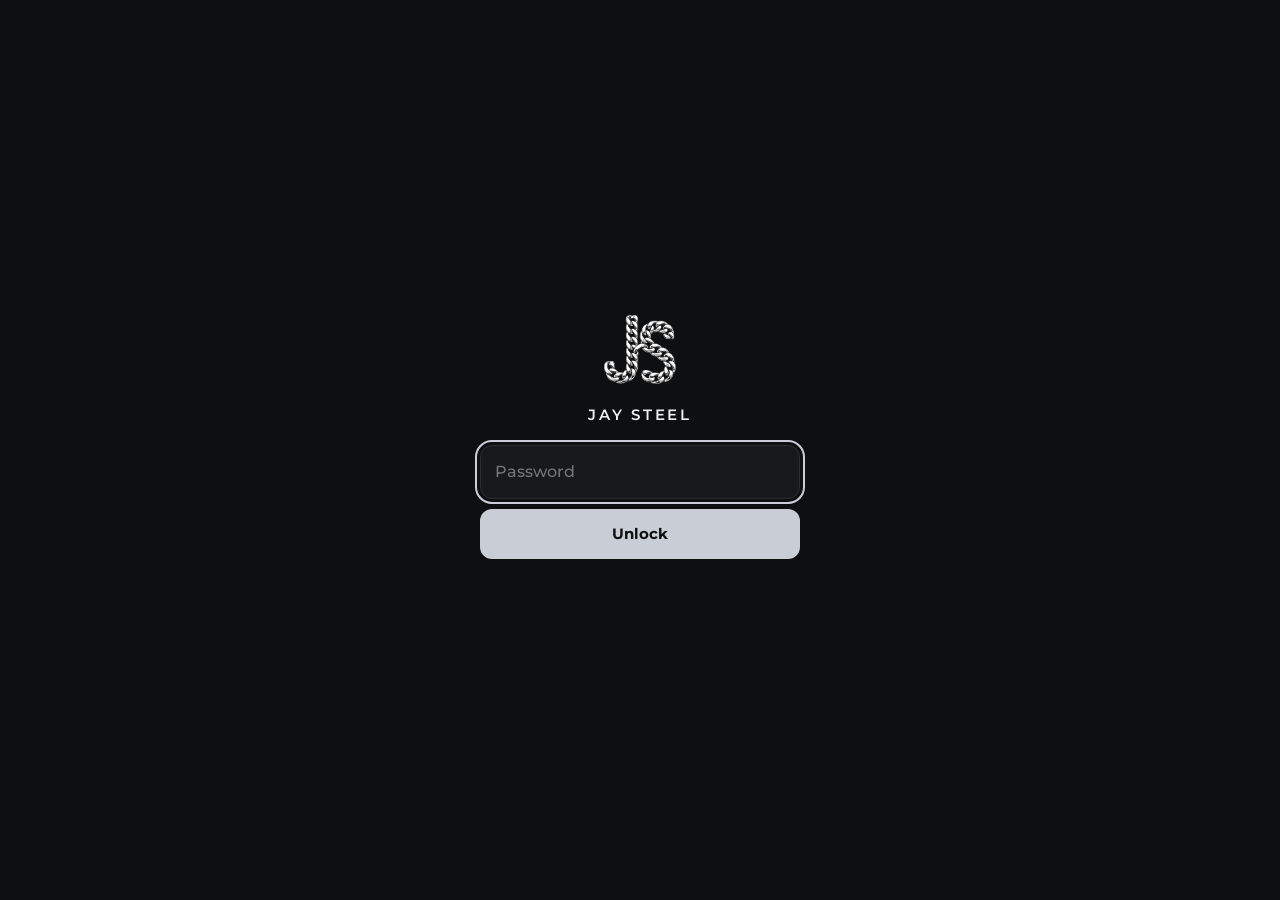
==== index.html @ 3b8678b7 "Products tab: supplier importer (Luis Nov 7: "build me an app or tab that is or does this" — Product" ====
<!doctype html>
<html lang="en" data-theme="dark">
<head>
<meta charset="utf-8">
<meta name="viewport" content="width=device-width, initial-scale=1, viewport-fit=cover">
<title>JAY STEEL · Markets &amp; HQ</title>
<meta name="description" content="JAY STEEL JEWELRY markets and HQ: next market, map, calendar, fees and sales.">
<meta name="color-scheme" content="dark light">
<meta name="theme-color" content="#0E0F11" id="theme-color">
<meta name="robots" content="noindex">
<link rel="icon" type="image/png" href="assets/favicon-32.png">
<link rel="apple-touch-icon" href="assets/apple-touch-icon.png">
<link rel="manifest" href="manifest.json">
<meta name="apple-mobile-web-app-capable" content="yes">
<meta name="mobile-web-app-capable" content="yes">
<meta name="apple-mobile-web-app-status-bar-style" content="black-translucent">
<meta name="apple-mobile-web-app-title" content="JS Logistics">
<script>
window.JSL = {"root": "", "sw": true};
/* theme before first paint (Settings › Appearance) */
(function(){try{var s=JSON.parse(localStorage.getItem("jsl-settings")||"{}"),d=document.documentElement,l=s.theme==="light"||(s.theme==="system"&&matchMedia("(prefers-color-scheme: light)").matches);d.setAttribute("data-theme",l?"light":"dark");if(s.text==="large")d.classList.add("text-lg");}catch(e){}})();
</script>
<link rel="preload" href="assets/fonts/montserrat.woff2" as="font" type="font/woff2" crossorigin>
<style>@font-face{font-family:"Montserrat";src:url("assets/fonts/montserrat.woff2") format("woff2");font-weight:100 900;font-display:swap}@font-face{font-family:"Cormorant Garamond";src:url("assets/fonts/cormorant.woff2") format("woff2");font-weight:300 700;font-display:swap}</style>
<link rel="stylesheet" href="styles.css?v=23">
</head>
<body>
<a class="skip" href="#app">Skip to content</a>
<header class="top">
  <a class="brand" href="#/" aria-label="JAY STEEL, dashboard">
    <picture><source srcset="assets/js-icon.webp" type="image/webp"><img src="assets/js-icon.png" alt="" width="256" height="244"></picture>
    <span class="brand__text"><span class="brand__word">JAY STEEL</span><span class="brand__sub" id="page-name">Dashboard</span></span>
  </a>
  <div class="top__btns">
    <button class="iconbtn" id="menu-btn" type="button" aria-label="Open menu" aria-expanded="false" aria-controls="menu">
      <svg aria-hidden="true" focusable="false" viewBox="0 0 24 24"><path d="M4 7h16M4 12h16M4 17h16"/></svg>
    </button>
  </div>
</header>

<div class="menu-scrim" id="menu-scrim" hidden></div>
<nav class="menu" id="menu" aria-label="Menu" aria-hidden="true">
  <div class="menu__head"><span class="brand__word">MENU</span>
    <button class="iconbtn" id="menu-close" type="button" aria-label="Close menu"><svg aria-hidden="true" viewBox="0 0 24 24"><path d="M6 6l12 12M18 6 6 18"/></svg></button></div>
  <a href="#/" data-tab="today"><svg viewBox="0 0 24 24" aria-hidden="true"><rect x="3.5" y="3.5" width="7" height="7" rx="1.5"/><rect x="13.5" y="3.5" width="7" height="7" rx="1.5"/><rect x="3.5" y="13.5" width="7" height="7" rx="1.5"/><rect x="13.5" y="13.5" width="7" height="7" rx="1.5"/></svg><span>Dashboard</span></a>
  <a href="#/markets" data-tab="list"><svg viewBox="0 0 24 24" aria-hidden="true"><path d="M4 6h16M4 12h16M4 18h10"/></svg><span>Markets</span></a>
  <a href="#/opportunities" data-tab="opp"><svg viewBox="0 0 24 24" aria-hidden="true"><circle cx="11" cy="11" r="6.5"/><path d="M20 20l-4.2-4.2"/></svg><span>Find markets</span></a>
  <a href="#/map" data-tab="map"><svg viewBox="0 0 24 24" aria-hidden="true"><path d="M9 4 3.5 6v14L9 18l6 2 5.5-2V4L15 6z"/><path d="M9 4v14M15 6v14"/></svg><span>Map</span></a>
  <a href="#/calendar" data-tab="cal"><svg viewBox="0 0 24 24" aria-hidden="true"><rect x="3.5" y="5" width="17" height="15" rx="2"/><path d="M3.5 10h17M8 3v4M16 3v4"/></svg><span>Calendar</span></a>
  <a href="#/money" data-tab="money"><svg viewBox="0 0 24 24" aria-hidden="true"><path d="M12 3v18M16.5 7.5c0-1.7-2-3-4.5-3s-4.5 1.3-4.5 3 2 2.6 4.5 3 4.5 1.3 4.5 3-2 3-4.5 3-4.5-1.3-4.5-3"/></svg><span>Payments</span></a>
  <a href="#/products" data-tab="products"><svg viewBox="0 0 24 24" aria-hidden="true"><path d="M3.5 12.2V5a1.5 1.5 0 0 1 1.5-1.5h7.2l8.3 8.3a1.5 1.5 0 0 1 0 2.1l-7.1 7.1a1.5 1.5 0 0 1-2.1 0z"/><circle cx="8.2" cy="8.2" r="1.5"/></svg><span>Products</span></a>
  <a href="#/links" data-tab="links"><svg viewBox="0 0 24 24" aria-hidden="true"><path d="M5 8h14l-1.2 11.2a2 2 0 0 1-2 1.8H8.2a2 2 0 0 1-2-1.8z"/><path d="M9 8V6a3 3 0 0 1 6 0v2"/></svg><span>Shop &amp; Links</span></a>
  <a href="#/settings" data-tab="settings"><svg viewBox="0 0 24 24" aria-hidden="true"><circle cx="12" cy="12" r="3"/><path d="M19.4 15a1.7 1.7 0 0 0 .3 1.8l.1.1a2 2 0 1 1-2.8 2.8l-.1-.1a1.7 1.7 0 0 0-1.8-.3 1.7 1.7 0 0 0-1 1.5V21a2 2 0 1 1-4 0v-.1a1.7 1.7 0 0 0-1.1-1.5 1.7 1.7 0 0 0-1.8.3l-.1.1a2 2 0 1 1-2.8-2.8l.1-.1a1.7 1.7 0 0 0 .3-1.8 1.7 1.7 0 0 0-1.5-1H3a2 2 0 1 1 0-4h.1a1.7 1.7 0 0 0 1.5-1.1 1.7 1.7 0 0 0-.3-1.8l-.1-.1a2 2 0 1 1 2.8-2.8l.1.1a1.7 1.7 0 0 0 1.8.3H9a1.7 1.7 0 0 0 1-1.5V3a2 2 0 1 1 4 0v.1a1.7 1.7 0 0 0 1 1.5 1.7 1.7 0 0 0 1.8-.3l.1-.1a2 2 0 1 1 2.8 2.8l-.1.1a1.7 1.7 0 0 0-.3 1.8V9a1.7 1.7 0 0 0 1.5 1H21a2 2 0 1 1 0 4h-.1a1.7 1.7 0 0 0-1.5 1z"/></svg><span>Settings</span></a>
  <button type="button" class="menu__out" id="logout"><svg viewBox="0 0 24 24" aria-hidden="true"><path d="M14 4h4a2 2 0 0 1 2 2v12a2 2 0 0 1-2 2h-4M10 16l-4-4 4-4M6 12h10"/></svg><span>Log Out</span></button>
</nav>

<main id="app" class="wrap" tabindex="-1">
  <div class="skel" aria-label="Loading markets"><i></i><i></i><i></i></div>
</main>

<noscript><p class="wrap">This app needs JavaScript turned on.</p></noscript>
<style>html.locked body>*:not(#gate){display:none!important}#gate{position:fixed;inset:0;display:flex;align-items:center;justify-content:center;background:#0E0F11;z-index:9999;font-family:Montserrat,system-ui,sans-serif}#gate form{width:min(320px,86vw);text-align:center;color:#ECEEF1}#gate img{width:72px;margin-bottom:14px;filter:grayscale(1) brightness(1.18)}#gate h1{font-size:15px;letter-spacing:.18em;margin:0 0 18px;font-weight:600}#gate input{width:100%;box-sizing:border-box;padding:14px;border-radius:12px;border:1px solid #2A2E33;background:#17191C;color:#ECEEF1;font-size:16px}#gate button{width:100%;margin-top:10px;padding:14px;border:0;border-radius:12px;background:#C9CED6;color:#0E0F11;font-weight:700;font-size:15px}#gate p{color:#E5675A;font-size:13px;min-height:18px;margin:8px 0 0}</style>
<script>
(function(){var H="162c8e48e83400fb9cac9947ab71ea63e5e27490040529ddae7283fda6991d64",K="jsl-auth",d=document.documentElement;
function load(){d.classList.remove("locked");var g=document.getElementById("gate");if(g)g.remove();var s=document.createElement("script");s.src="app.js?v=26";document.body.appendChild(s);if("serviceWorker"in navigator)navigator.serviceWorker.register("sw.js").catch(function(){});}
async function h(t){var b=await crypto.subtle.digest("SHA-256",new TextEncoder().encode(t));return Array.from(new Uint8Array(b)).map(function(x){return x.toString(16).padStart(2,"0")}).join("");}
function hqKey(pw){try{var u=((window.JSL&&window.JSL.hqDir)||"../jaysteel-hq/preview/data/")+"needs_you.json";fetch(u+"?t="+Date.now(),{cache:"no-store"}).then(function(r){return r.json()}).then(async function(b){var s=Uint8Array.from(atob(b.salt),function(c){return c.charCodeAt(0)});var k=await crypto.subtle.importKey("raw",new TextEncoder().encode(pw),"PBKDF2",false,["deriveBits"]);var raw=new Uint8Array(await crypto.subtle.deriveBits({name:"PBKDF2",salt:s,iterations:b.iter,hash:"SHA-256"},k,256));var t="";for(var i=0;i<raw.length;i++)t+=String.fromCharCode(raw[i]);localStorage.setItem("jshq_key_v1",JSON.stringify({salt:b.salt,key:btoa(t)}));window.dispatchEvent(new Event("jshq-key"));}).catch(function(){});}catch(e){}}
var ok=false;try{ok=localStorage.getItem(K)===H}catch(e){}
if(ok){document.addEventListener("DOMContentLoaded",load);return;}
d.classList.add("locked");
document.addEventListener("DOMContentLoaded",function(){var g=document.createElement("div");g.id="gate";g.innerHTML='<form autocomplete="on"><img src="assets/js-icon.png" alt=""><h1>JAY STEEL</h1><input type="text" name="username" value="jaysteel-logistics" autocomplete="username" style="display:none"><input id="gpw" type="password" name="password" autocomplete="current-password" placeholder="Password" required><button type="submit">Unlock</button><p id="gerr"></p></form>';document.body.appendChild(g);
g.querySelector("form").addEventListener("submit",async function(e){e.preventDefault();var v=document.getElementById("gpw").value.trim();if(await h(v)===H){try{localStorage.setItem(K,H)}catch(e){}hqKey(v);load();}else{document.getElementById("gerr").textContent="Wrong password";}});
setTimeout(function(){var i=document.getElementById("gpw");if(i)i.focus()},50);});
})();
</script>
</body>
</html>
---- styles.css ----
/* JAY STEEL · Market Logistics + HQ — "Steel" design system (Nov 6 2026).
   Every color lives in this one :root block; swap tokens to re-theme. Components below use tokens only. */
:root{
  color-scheme:dark;
  /* surfaces */
  --bg:#0E0F11;--bg-rgb:14 15 17;--bg-2:#121316;--card:#17191C;--card-2:#17191C;--raised:#1F2226;
  --line:#2A2E33;--line-2:#2A2E33;--glass:rgb(14 15 17 / .86);
  /* text */
  --text:#ECEEF1;--muted:#9AA1AB;--faint:#8A919B;
  /* accent: steel silver (buttons = silver with near-black text) */
  --accent:#C9CED6;--accent-hi:#E3E6EA;--accent-rgb:201 206 214;--accent-ink:#DDE1E7;--on-accent:#0E0F11;
  /* functional */
  --ok:#5FBF8F;--ok-rgb:95 191 143;--bad:#E5675A;--bad-rgb:229 103 90;--warn:#E0A84F;--warn-rgb:224 168 79;
  --hi-rgb:255 255 255;--neutral-rgb:154 161 171;--shade-rgb:0 0 0;
  /* market status */
  --st-approved:#5FBF8F;--st-booked:#8ED1B0;--st-agreement:#C9CED6;--st-pending:#E0A84F;--st-tentative:#D98E5A;--st-conditional:#D98E5A;--st-declined:#E5675A;--st-nodate:#9AA1AB;
  /* type, shape, depth */
  --sans:"Montserrat",system-ui,-apple-system,"Segoe UI",Roboto,sans-serif;--serif:var(--sans);
  --r:16px;--r-sm:12px;--dockh:64px;--shadow:0 12px 32px -18px rgb(0 0 0 / .7);
  --sa-b:env(safe-area-inset-bottom,0px);--sa-t:env(safe-area-inset-top,0px);
}
*{box-sizing:border-box}
html{-webkit-text-size-adjust:100%;scroll-padding-top:80px}
body{margin:0;background:var(--bg);color:var(--text);font:500 15px/1.5 var(--sans);-webkit-font-smoothing:antialiased;min-height:100vh;
  padding-bottom:calc(var(--dockh) + var(--sa-b) + 18px)}
a{color:var(--accent-ink)}
svg{width:22px;height:22px;fill:none;stroke:currentColor;stroke-width:1.7;stroke-linecap:round;stroke-linejoin:round;flex:none}
button,input,select{font:inherit;color:inherit}
:focus-visible{outline:2px solid var(--accent);outline-offset:3px;border-radius:10px}
.skip{position:absolute;left:-999px;top:8px;background:var(--accent);color:var(--on-accent);padding:8px 12px;border-radius:10px;z-index:99}.skip:focus{left:8px}
.visually-hidden{position:absolute!important;width:1px;height:1px;overflow:hidden;clip:rect(0 0 0 0);white-space:nowrap}

/* ---------- top bar ---------- */
.top{position:sticky;top:0;z-index:20;display:flex;align-items:center;justify-content:space-between;gap:10px;
  padding:calc(var(--sa-t) + 10px) 16px 10px;background:var(--glass);backdrop-filter:saturate(1.4) blur(18px);-webkit-backdrop-filter:saturate(1.4) blur(18px);border-bottom:1px solid var(--line-2)}
.brand{display:flex;align-items:center;gap:10px;text-decoration:none;color:var(--text);min-width:0}
.brand img{width:34px;height:auto;display:block;filter:drop-shadow(0 2px 6px rgb(var(--accent-rgb) / .25))}
.brand__text{display:flex;flex-direction:column;line-height:1.1;min-width:0}
.brand__word{font-weight:600;font-size:11.5px;letter-spacing:.24em;white-space:nowrap}
.brand__sub{font-family:var(--serif);font-style:italic;font-weight:600;font-size:17px;color:var(--accent-ink);letter-spacing:.02em}
.top__btns{display:flex;gap:6px}
.iconbtn{width:44px;height:44px;border-radius:14px;border:1px solid var(--line-2);background:var(--card);display:grid;place-items:center;cursor:pointer;color:var(--text);font-size:22px;line-height:1}
.iconbtn:active{transform:scale(.96)}
#refresh-btn.spin svg{animation:spin .9s linear infinite}@keyframes spin{to{transform:rotate(360deg)}}

/* ---------- bottom dock (thumb zone) ---------- */
.dock{position:fixed;left:10px;right:10px;bottom:calc(var(--sa-b) + 10px);z-index:30;height:var(--dockh);display:grid;grid-template-columns:repeat(5,1fr);
  background:var(--glass);backdrop-filter:saturate(1.5) blur(20px);-webkit-backdrop-filter:saturate(1.5) blur(20px);border:1px solid var(--line);border-radius:24px;box-shadow:var(--shadow);padding:6px}
.dock a{display:flex;flex-direction:column;align-items:center;justify-content:center;gap:3px;text-decoration:none;color:var(--muted);font-size:10.5px;font-weight:600;letter-spacing:.06em;text-transform:uppercase;border-radius:18px}
.dock a[aria-current]{color:var(--on-accent);background:var(--accent)}
body.booth .dock{display:none}
body.booth{padding-bottom:24px}

/* ---------- layout ---------- */
.wrap{max-width:720px;margin:0 auto;padding:16px 16px 8px}
.view{animation:rise .28s ease both}@keyframes rise{from{opacity:0;transform:translateY(6px)}to{opacity:1;transform:none}}
@media (prefers-reduced-motion:reduce){.view{animation:none}*,*::before,*::after{scroll-behavior:auto!important;animation-duration:.01ms!important;animation-iteration-count:1!important;transition-duration:.01ms!important}}
.pagehead{display:flex;align-items:center;justify-content:space-between;gap:12px;margin:6px 0 14px}
.pagehead h1{font-family:var(--serif);font-weight:600;font-size:36px;line-height:1;margin:0;letter-spacing:.01em}
.sec{display:flex;align-items:baseline;justify-content:space-between;margin:26px 2px 10px;gap:12px}
.sec h2{margin:0;font-size:11px;letter-spacing:.24em;text-transform:uppercase;color:var(--accent-ink);font-weight:600;display:flex;align-items:center;gap:10px}
.sec h2::after{content:"";width:28px;height:1px;background:linear-gradient(90deg,var(--accent),transparent)}
.more-link{font-size:12.5px;font-weight:600;text-decoration:none;color:var(--muted);display:inline-block;padding:12px 6px;margin:-12px -6px}
.card{background:var(--card);border:1px solid var(--line-2);border-radius:var(--r);padding:14px 16px;box-shadow:var(--shadow)}
.sub{color:var(--muted);margin:0 0 12px;font-size:14px}
.month{font-size:11px;letter-spacing:.24em;text-transform:uppercase;color:var(--faint);font-weight:600;margin:22px 0 10px}
.empty{color:var(--muted);text-align:center;padding:22px 8px}
.loading{color:var(--muted);padding:30px 0;text-align:center}
.m{color:var(--muted);font-size:13px;margin:2px 0 0}
.warn-text{color:var(--bad)}
.fine{text-align:center;color:var(--faint);font-size:11.5px;letter-spacing:.06em;margin:34px 0 8px;display:flex;flex-direction:column;align-items:center;gap:12px}
.fine__rule{width:64px;height:1px;background:linear-gradient(90deg,transparent,var(--accent),transparent)}
.skel{display:grid;gap:12px}.skel i{display:block;height:92px;border-radius:var(--r);background:linear-gradient(90deg,var(--card),var(--card-2),var(--card));background-size:200% 100%;animation:sh 1.2s infinite}.skel i:first-child{height:300px}
@keyframes sh{to{background-position:-200% 0}}

/* ---------- pills / badges ---------- */
.pill,.badge{display:inline-flex;align-items:center;gap:6px;font-size:11px;font-weight:600;letter-spacing:.04em;padding:4px 10px;border-radius:99px;border:1px solid var(--line-2);color:var(--text);background:rgb(var(--neutral-rgb) / .08);white-space:nowrap;vertical-align:middle}
.pill i{width:7px;height:7px;border-radius:50%;background:var(--faint);flex:none}
.pill.s-approved i,.dot.s-approved,.s-approved .dot{background:var(--accent)}
.pill.s-approved,.badge.s-approved{border-color:rgb(var(--accent-rgb) / .55);color:var(--accent-ink)}
.pill.s-agreement i,.dot.s-agreement,.s-agreement .dot{background:var(--accent-hi)}
.pill.s-booked i,.dot.s-booked,.s-booked .dot{background:var(--st-booked)}
.pill.s-pending i,.dot.s-pending,.s-pending .dot{background:var(--st-pending)}
.pill.s-tentative i,.dot.s-tentative,.s-tentative .dot,.pill.s-conditional i,.dot.s-conditional,.s-conditional .dot{background:var(--st-tentative)}
.pill.s-declined i,.dot.s-declined,.s-declined .dot{background:var(--bad)}
.pill.s-declined{color:var(--muted)}
.pill.s-paid i{background:var(--ok)}.pill.s-paid{color:var(--ok)}
.pill.s-due,.badge.s-due{background:rgb(var(--bad-rgb) / .14);border-color:rgb(var(--bad-rgb) / .45);color:var(--bad)}.pill.s-due i{background:var(--bad)}
.badge.s-agreement{border-color:rgb(var(--accent-rgb) / .5);color:var(--accent-ink)}
.fee{font-size:12px;color:var(--muted);margin-left:8px}

/* ---------- buttons ---------- */
.btn{display:inline-flex;align-items:center;justify-content:center;gap:8px;min-height:48px;padding:10px 18px;border-radius:16px;border:1px solid var(--line);background:var(--card-2);color:var(--text);font-weight:600;font-size:14px;text-decoration:none;cursor:pointer}
.btn svg{width:18px;height:18px}
.btn.small{min-height:40px;padding:8px 14px;font-size:13px;border-radius:13px}
.btn.primary,.btn[aria-pressed="true"]{background:var(--accent);color:var(--on-accent);border-color:transparent}
.btn.full{width:100%}
.btn:active,.act:active,.ck:active{transform:scale(.98)}
.actions{display:flex;flex-wrap:wrap;gap:8px;margin-top:12px}
.actions .btn{flex:1 1 auto}

/* ---------- TODAY hero ---------- */
.today{display:grid;gap:14px}
.hero{position:relative;overflow:hidden;border-radius:28px;padding:20px 18px 18px;border:1px solid var(--line);
  background:var(--card);color:var(--text);
  box-shadow:inset 0 1px 0 rgb(var(--accent-rgb) / .16),0 30px 60px -30px rgb(var(--accent-rgb) / .35)}
.hero::after{content:"";position:absolute;right:-60px;top:-40px;width:260px;height:250px;background:url("assets/js-icon.png") center/contain no-repeat;opacity:.05;pointer-events:none;filter:grayscale(1)}

.hero__top{display:flex;justify-content:space-between;align-items:center;gap:10px;position:relative}
.kicker{margin:0;font-size:11px;letter-spacing:.28em;text-transform:uppercase;color:var(--accent);font-weight:600;display:flex;align-items:center;gap:8px}
.livedot{width:8px;height:8px;border-radius:50%;background:var(--ok);box-shadow:0 0 0 0 rgb(var(--ok-rgb) / .6);animation:pulse 1.6s infinite}
@keyframes pulse{70%{box-shadow:0 0 0 10px rgb(var(--ok-rgb) / 0)}100%{box-shadow:0 0 0 0 rgb(var(--ok-rgb) / 0)}}
.hero .pill{color:var(--text);border-color:rgb(var(--hi-rgb) / .14);background:rgb(var(--hi-rgb) / .05)}
.hero .pill.s-approved{color:var(--accent-hi);border-color:rgb(var(--accent-rgb) / .5)}
.hero__name{font-family:var(--serif);font-weight:600;font-size:clamp(24px,6.6vw,34px);font-weight:700;line-height:1.12;margin:12px 0 6px;letter-spacing:-.01em;position:relative}
.hero__name a{color:inherit;text-decoration:none}
.hero__when{margin:0;font-weight:600;font-size:14px;color:var(--text)}
.hero__where{margin:2px 0 0;color:var(--muted);font-size:13.5px}
.clock{display:grid;grid-template-columns:repeat(4,1fr);gap:8px;margin:18px 0 6px;position:relative}
.clock div{border-radius:16px;padding:10px 4px 8px;text-align:center;background:var(--raised);border:1px solid rgb(var(--accent-rgb) / .2)}
.clock b{display:block;font-family:var(--serif);font-weight:600;font-size:40px;line-height:1;font-variant-numeric:tabular-nums;
  background:var(--text);-webkit-background-clip:text;background-clip:text;color:transparent}
.clock span{display:block;font-size:10px;letter-spacing:.24em;text-transform:uppercase;color:var(--muted);margin-top:4px;font-weight:600}
.clock--now{display:flex;align-items:baseline;gap:12px;grid-template-columns:none;padding:12px 16px;border-radius:16px;border:1px solid rgb(var(--accent-rgb) / .3);background:rgb(var(--accent-rgb) / .08)}
.clock--now b{font-size:46px}.clock--now span{letter-spacing:.08em;text-transform:none;font-size:14px;color:var(--muted);margin:0}
.clock-note{font-size:12px;color:var(--muted);margin:4px 0 0}
.hero__acts,.bigacts{display:grid;grid-template-columns:repeat(3,1fr);gap:8px;margin-top:16px;position:relative}
.act{display:flex;flex-direction:column;align-items:center;justify-content:center;gap:6px;min-height:84px;padding:10px 6px;border-radius:18px;text-decoration:none;font-weight:600;font-size:12.5px;text-align:center;line-height:1.2;
  border:1px solid rgb(var(--hi-rgb) / .12);background:rgb(var(--hi-rgb) / .05);color:var(--text);cursor:pointer}
.act svg{width:26px;height:26px}
.act--gold{background:var(--accent);color:var(--on-accent);border-color:transparent;box-shadow:0 10px 24px -12px rgb(var(--accent-rgb) / .8)}
.bigacts{grid-template-columns:repeat(2,1fr)}
.bigacts .act{border-color:var(--line-2);background:var(--card);color:var(--text);min-height:72px;flex-direction:row;gap:10px;font-size:14px}
.bigacts .act--gold{background:var(--accent);color:var(--on-accent)}
.ring{--p:0;width:34px;height:34px;border-radius:50%;display:grid;place-items:center;background:conic-gradient(var(--accent) calc(var(--p)*1%),rgb(var(--accent-rgb) / .18) 0);flex:none}
.ring>span{width:26px;height:26px;border-radius:50%;background:var(--card);display:grid;place-items:center;font-size:11px;font-weight:700;color:var(--accent-hi)}
.stats{display:grid;grid-template-columns:repeat(3,1fr);gap:8px}
.stat{display:flex;flex-direction:column;align-items:flex-start;gap:2px;padding:14px;border-radius:18px;background:var(--card);border:1px solid var(--line-2);text-decoration:none;color:var(--text);min-height:84px}
.stat b{font-family:var(--serif);font-size:34px;line-height:1;font-weight:600;color:var(--accent-ink)}
.stat span{font-size:11px;letter-spacing:.12em;text-transform:uppercase;color:var(--muted);font-weight:600}
.stat.alert{border-color:rgb(var(--bad-rgb) / .5)}.stat.alert b{color:var(--bad)}
.pays{padding:4px 16px}
.payrow{display:flex;justify-content:space-between;align-items:center;gap:12px;padding:12px 0;text-decoration:none;color:var(--text);border-bottom:1px solid var(--line-2)}
.payrow:last-child{border-bottom:0}
.payrow__t{display:flex;flex-direction:column;min-width:0}.payrow__t b{font-weight:600}.payrow__t small{color:var(--muted);font-size:12.5px}
.payrow__d{display:flex;flex-direction:column;align-items:flex-end;font-size:10.5px;letter-spacing:.14em;text-transform:uppercase;color:var(--muted);white-space:nowrap}
.payrow__d b{font-family:var(--serif);font-size:22px;letter-spacing:0;text-transform:none;color:var(--accent-ink);line-height:1.1}
.payrow.late .payrow__d b{color:var(--bad)}
/* hang-tag rail */
.rail{display:flex;gap:10px;overflow-x:auto;scroll-snap-type:x mandatory;padding:4px 16px 10px;margin:0 -16px;scrollbar-width:none}
.rail::-webkit-scrollbar{display:none}
.tag{scroll-snap-align:start;flex:0 0 158px;position:relative;display:flex;flex-direction:column;gap:6px;padding:26px 14px 14px;border-radius:12px 12px 18px 18px;text-decoration:none;color:var(--text);
  background:var(--card);border:1px solid var(--line);clip-path:polygon(22% 0,78% 0,100% 12%,100% 100%,0 100%,0 12%)}
.tag__hole{position:absolute;top:9px;left:50%;width:10px;height:10px;margin-left:-5px;border-radius:50%;background:var(--bg);box-shadow:inset 0 0 0 1.5px var(--accent)}
.tag__in{font-size:10.5px;letter-spacing:.16em;text-transform:uppercase;color:var(--muted);font-weight:600}
.tag__d{font-family:var(--serif);font-size:26px;line-height:1;color:var(--accent-ink);font-weight:600}
.tag__n{font-weight:600;font-size:13.5px;line-height:1.25;display:-webkit-box;-webkit-line-clamp:2;-webkit-box-orient:vertical;overflow:hidden;min-height:34px}
.tag .pill{align-self:flex-start;font-size:10px;padding:3px 8px}
.nodate{display:flex;align-items:center;justify-content:space-between;gap:10px;text-decoration:none;color:var(--text)}
.nodate b{display:block}.nodate small{display:block;color:var(--muted);font-size:12.5px;margin-top:2px}
.quick{display:grid;grid-template-columns:repeat(3,1fr);gap:8px;margin-top:18px}
.qk{display:flex;flex-direction:column;align-items:center;gap:6px;padding:16px 6px;border-radius:18px;background:var(--card);border:1px solid var(--line-2);color:var(--text);text-decoration:none;font-size:12.5px;font-weight:600}
.qk svg{color:var(--accent-ink)}

/* ---------- MARKETS: search, chips, chain timeline ---------- */
.seg{display:inline-flex;padding:4px;border-radius:14px;background:var(--card);border:1px solid var(--line-2);gap:4px}
.seg a,.seg button{min-height:38px;padding:6px 14px;border-radius:10px;border:0;background:none;text-decoration:none;color:var(--muted);font-weight:600;font-size:13px;display:inline-flex;align-items:center;justify-content:center;cursor:pointer}
.seg a[aria-current],.seg button[aria-pressed="true"]{background:var(--accent);color:var(--on-accent)}
.seg.full{display:flex;width:100%}.seg.full button{flex:1}
.searchbox{position:relative;margin-bottom:10px}
.searchbox svg{position:absolute;left:14px;top:50%;transform:translateY(-50%);width:18px;height:18px;color:var(--muted);pointer-events:none}
.search{width:100%;min-height:50px;border-radius:16px;border:1px solid var(--line-2);background:var(--card);padding:12px 14px 12px 42px;font-size:16px;color:var(--text)}
.chips{display:flex;gap:8px;overflow-x:auto;padding:2px 16px 10px;margin:0 -16px;scrollbar-width:none}.chips::-webkit-scrollbar{display:none}
.chip{flex:none;min-height:40px;padding:8px 14px;border-radius:99px;border:1px solid var(--line-2);background:var(--card);font-weight:600;font-size:13px;cursor:pointer;display:inline-flex;align-items:center;gap:8px;white-space:nowrap}
.chip .n{font-size:11px;min-width:20px;padding:1px 6px;border-radius:99px;background:rgb(var(--neutral-rgb) / .16)}
.chip[aria-pressed="true"]{background:var(--text);color:var(--bg);border-color:var(--text)}
.chip[aria-pressed="true"] .n{background:var(--accent);color:var(--on-accent)}
.chain{position:relative;padding-left:30px}
.chain::before{content:"";position:absolute;left:11px;top:6px;bottom:6px;width:2px;background:linear-gradient(180deg,var(--accent),rgb(var(--accent-rgb) / .25) 70%,transparent);border-radius:2px}
.chain .month{margin-left:-30px;padding-left:30px}
.link-item{position:relative;margin-bottom:10px}
.link-item .node{position:absolute;left:-26px;top:22px;width:16px;height:24px;border-radius:50%;border:2.5px solid var(--accent);background:var(--bg);box-shadow:0 0 0 3px var(--bg)}
.link-item:nth-child(even) .node{width:24px;height:14px;left:-30px;top:27px}
.link-item.is-past .node{border-color:var(--faint)}
.row{display:grid;grid-template-columns:56px 1fr 14px;gap:12px;align-items:center;padding:12px 14px;border-radius:var(--r);background:var(--card);border:1px solid var(--line-2);text-decoration:none;color:var(--text);min-height:76px}
.list .row{margin-bottom:8px}
.row.past{opacity:.55}
.row.s-declined .n{text-decoration:line-through;text-decoration-color:var(--faint)}
.date{display:flex;flex-direction:column;align-items:center;justify-content:center;border-radius:14px;padding:6px 0;background:rgb(var(--accent-rgb) / .08);border:1px solid var(--line);line-height:1}
.date small{font-size:10px;letter-spacing:.18em;color:var(--accent-ink);font-weight:700}
.date b{font-family:var(--serif);font-size:28px;font-weight:600;margin:2px 0}
.date i{font-style:normal;font-size:9.5px;letter-spacing:.16em;color:var(--muted);font-weight:600}
.t{min-width:0}
.n{margin:0;font-weight:600;font-size:15px;line-height:1.3}
.row .m{white-space:nowrap;overflow:hidden;text-overflow:ellipsis}
.b{margin:6px 0 0;display:flex;flex-wrap:wrap;align-items:center;gap:4px}
.chev{color:var(--faint);font-size:22px}
.applyrow,.apply-row,.apply-detail{margin:6px 0 4px}
.apply-tab{width:100%;min-height:46px}
.sent-tab{margin:6px 0 0}
.oa{margin-bottom:10px}
.oa__h{display:grid;grid-template-columns:28px 1fr auto;gap:10px;align-items:start}
.oa__ic{font-size:20px}.oa__n{margin:0;font-weight:600}
.oa__next{margin:10px 0 0;font-size:13.5px;color:var(--text)}
.oa__next span{display:block;font-size:10.5px;letter-spacing:.18em;text-transform:uppercase;color:var(--accent-ink);font-weight:600}
.oa .apply-tab,.oa .sent-tab{margin-top:12px}

/* ---------- calendar ---------- */
.calcard{padding:12px}
.cal-head{display:flex;align-items:center;justify-content:space-between;margin-bottom:8px}
.cal-head h2{font-family:var(--serif);font-weight:600;font-size:24px;margin:0}
.grid{display:grid;grid-template-columns:repeat(7,1fr);gap:4px}
.dow{text-align:center;font-size:10.5px;color:var(--faint);font-weight:700;letter-spacing:.1em;padding:4px 0}
.day{aspect-ratio:1/1.05;border-radius:12px;border:1px solid transparent;background:none;display:flex;flex-direction:column;align-items:center;justify-content:center;gap:4px;cursor:pointer;padding:0;min-height:44px}
.day.out{cursor:default}
.day.has{background:rgb(var(--accent-rgb) / .07);border-color:var(--line)}
.day.gone{opacity:.45}
.day.today .num{background:var(--accent);color:var(--on-accent);border-radius:99px;padding:0 7px}
.day.sel{border-color:var(--accent);box-shadow:0 0 0 1px var(--accent) inset}
.num{font-weight:600;font-size:14px}
.dots{display:flex;gap:3px;height:6px}
.dot{width:6px;height:6px;border-radius:50%;display:inline-block;background:var(--faint)}
.legend{display:flex;flex-wrap:wrap;gap:6px 14px;margin:12px 4px 2px;font-size:12px;color:var(--muted)}
.legend span{display:inline-flex;align-items:center;gap:6px}.legend em{font-style:normal}

/* ---------- one market: hang tag ---------- */
.back{display:inline-flex;align-items:center;min-height:44px;font-weight:600;text-decoration:none;color:var(--muted);font-size:14px}
.hangtag{position:relative;margin:4px 0 12px;padding:30px 20px 20px;border-radius:16px 16px 26px 26px;border:1px solid var(--line);
  background:var(--card);box-shadow:var(--shadow);
  clip-path:polygon(16% 0,84% 0,100% 9%,100% 100%,0 100%,0 9%)}
.hangtag__hole{position:absolute;top:12px;left:50%;width:14px;height:14px;margin-left:-7px;border-radius:50%;background:var(--bg);box-shadow:inset 0 0 0 2px var(--accent)}
.hangtag__top{display:flex;justify-content:space-between;align-items:center;gap:8px}
.hangtag__count{font-size:11px;letter-spacing:.2em;text-transform:uppercase;color:var(--accent-ink);font-weight:700}
.hangtag h1{font-family:var(--serif);font-weight:600;font-size:clamp(30px,8vw,40px);line-height:1.05;margin:14px 0 6px}
.when{margin:0;font-weight:600;font-size:14px}
.hangtag__venue{margin:2px 0 0;color:var(--muted);font-size:14px}
.boothcta{display:grid;grid-template-columns:auto 1fr auto;gap:14px;align-items:center;margin:12px 0;padding:16px;border-radius:var(--r);text-decoration:none;color:var(--text);
  border:1px solid rgb(var(--accent-rgb) / .45);background:linear-gradient(160deg,rgb(var(--accent-rgb) / .16),rgb(var(--accent-rgb) / .04))}
.boothcta .ring{width:46px;height:46px}.boothcta .ring>span{width:36px;height:36px;font-size:14px}
.boothcta b{display:block;font-size:16px}.boothcta small{color:var(--muted);font-size:12.5px}
.info{padding:6px 16px}
.kv{display:grid;grid-template-columns:28px 1fr;gap:10px;padding:12px 0;border-bottom:1px solid var(--line-2)}
.kv:last-child{border-bottom:0}
.kv .ic{font-size:17px;line-height:1.4}
.k{margin:0;font-size:10.5px;letter-spacing:.2em;text-transform:uppercase;color:var(--accent-ink);font-weight:700}
.v{margin:2px 0 0;font-size:14.5px;overflow-wrap:anywhere}
.heads{margin:12px 0;border-color:rgb(var(--warn-rgb) / .45);background:rgb(var(--warn-rgb) / .08);padding:4px 16px}

/* ---------- booth mode ---------- */
.booth-h{position:sticky;top:calc(var(--sa-t) + 66px);z-index:5;background:var(--glass);backdrop-filter:blur(16px);-webkit-backdrop-filter:blur(16px);margin:-16px -16px 12px;padding:6px 16px 12px;border-bottom:1px solid var(--line-2)}
.booth-h .back{white-space:nowrap;overflow:hidden;text-overflow:ellipsis;max-width:100%;display:block;line-height:44px}
.booth-sum{display:flex;align-items:center;gap:14px}
.booth-sum .ring{width:62px;height:62px}.booth-sum .ring>span{width:50px;height:50px;font-size:15px}
.booth-sum b{display:block;font-family:var(--serif);font-size:26px;line-height:1.1;font-weight:600}
.booth-sum small{color:var(--muted);font-size:12.5px}
.bigcheck{list-style:none;margin:0;padding:0;display:grid;gap:8px}
.bigcheck li{display:flex;gap:8px}
.ck{flex:1;display:flex;align-items:center;gap:14px;min-height:64px;padding:12px 16px;border-radius:18px;border:1px solid var(--line-2);background:var(--card);text-align:left;cursor:pointer;font-size:16px;font-weight:600;color:var(--text)}
.ck .box{width:32px;height:32px;border-radius:10px;border:2px solid var(--line);display:grid;place-items:center;flex:none;color:transparent}
.ck .box svg{width:20px;height:20px;stroke-width:2.6}
.done .ck{background:rgb(var(--accent-rgb) / .08);border-color:rgb(var(--accent-rgb) / .3)}
.done .ck .box{background:var(--accent);border-color:transparent;color:var(--on-accent)}
.done .tx{color:var(--muted);text-decoration:line-through;text-decoration-color:rgb(var(--accent-rgb) / .6)}
.bigcheck .x{width:56px;flex:none;border-radius:18px;border:1px solid rgb(var(--bad-rgb) / .4);background:rgb(var(--bad-rgb) / .08);color:var(--bad);font-size:24px;cursor:pointer}
.addrow{display:flex;gap:8px;margin:14px 0 10px}
.addrow input{flex:1;min-width:0;min-height:52px;border-radius:16px;border:1px solid var(--line-2);background:var(--card);padding:10px 14px;font-size:16px}
.booth-tools{display:flex;flex-wrap:wrap;gap:8px}
.booth-tools .btn{flex:1 1 40%}

/* ---------- money / tally / forms ---------- */
.form{display:grid;grid-template-columns:1fr 1fr;gap:8px;padding:6px 0}
.form .full{grid-column:1/-1}
.form input,.form select,select{min-height:50px;border-radius:14px;border:1px solid var(--line-2);background:var(--card-2);padding:10px 12px;font-size:16px;width:100%;color:var(--text)}
.tot{display:grid;grid-template-columns:repeat(3,1fr);gap:8px;margin:12px 0}
.tot div{border-radius:16px;background:var(--card-2);border:1px solid var(--line-2);padding:12px;text-align:center}
.tot b{display:block;font-family:var(--serif);font-size:26px;font-weight:600;line-height:1.1}
.tot span{font-size:10.5px;letter-spacing:.16em;text-transform:uppercase;color:var(--muted);font-weight:600}
.pos{color:var(--ok)}.neg{color:var(--bad)}
.ledger{list-style:none;margin:0;padding:0}
.ledger li{display:grid;grid-template-columns:1fr auto auto;gap:10px;align-items:center;padding:10px 0;border-bottom:1px solid var(--line-2)}
.ledger li:last-child{border-bottom:0}
.ledger li.empty{display:block}
.ledger small{display:block;color:var(--muted);font-size:12px}
.ledger a{color:var(--text);text-decoration:none;font-weight:600}
.x{background:none;border:0;color:var(--faint);font-size:20px;cursor:pointer;min-width:36px;min-height:36px}
.linkcard{display:grid;grid-template-columns:48px 1fr auto;gap:14px;align-items:center;padding:14px 16px;margin-bottom:10px;border-radius:var(--r);background:var(--card);border:1px solid var(--line-2);text-decoration:none;color:var(--text);min-height:76px}
.linkcard .i{width:48px;height:48px;border-radius:14px;display:grid;place-items:center;background:rgb(var(--accent-rgb) / .1);border:1px solid var(--line);color:var(--accent-ink)}
.linkcard b{display:block}.linkcard small{color:var(--muted);font-size:12.5px;overflow-wrap:anywhere}
.linkcard .arrow{color:var(--faint);font-size:22px}
.signoff{text-align:center;padding:26px 0 6px}
.signoff img{width:92px;height:auto;filter:drop-shadow(0 6px 18px rgb(var(--accent-rgb) / .35))}
.wordmark{margin:10px 0 0;font-weight:600;letter-spacing:.24em;font-size:13px}

/* ---------- Find (opportunities) ---------- */
.opp{padding:12px;border-radius:var(--r);background:var(--card);border:1px solid var(--line-2);margin-bottom:10px}
.opp .row{background:none;border:0;padding:0;min-height:0;grid-template-columns:56px 1fr 0}
.opp.past{opacity:.6}
.tags{display:flex;flex-wrap:wrap;gap:6px;margin-top:10px}
details.panel{background:var(--card);border:1px solid var(--line-2);border-radius:var(--r);padding:12px 14px}
details.panel summary{cursor:pointer;font-weight:600;min-height:32px}
.more{margin-top:6px}

/* ---------- Apply via Tab sheet + toast ---------- */
.sheet-wrap{position:fixed;inset:0;z-index:60;background:rgb(var(--shade-rgb) / .55);display:flex;align-items:flex-end;justify-content:center;animation:fade .2s}
@keyframes fade{from{opacity:0}}
.sheet{width:100%;max-width:520px;background:var(--card);border:1px solid var(--line);border-radius:26px 26px 0 0;padding:22px 20px calc(22px + var(--sa-b));box-shadow:0 -20px 50px rgb(var(--shade-rgb) / .5)}
.sheet h3{font-family:var(--serif);font-size:28px;margin:4px 0;font-weight:600;line-height:1.1}
.eyebrow{margin:0;font-size:11px;letter-spacing:.24em;text-transform:uppercase;color:var(--accent-ink);font-weight:700}
.sheet-note{color:var(--muted);font-size:14px}
body.sheet-open{overflow:hidden}
.toast{position:fixed;left:50%;bottom:calc(var(--dockh) + var(--sa-b) + 26px);transform:translateX(-50%);background:var(--text);color:var(--bg);padding:12px 18px;border-radius:14px;font-weight:600;font-size:14px;z-index:70;box-shadow:var(--shadow);animation:fade .2s}
.ptr{position:fixed;top:calc(var(--sa-t) + 70px);left:50%;margin-left:-18px;width:36px;height:36px;border-radius:50%;background:var(--card);border:1px solid var(--line);display:grid;place-items:center;opacity:0;z-index:15;transform:translateY(-20px);color:var(--accent)}
.ptr svg{width:18px;height:18px}.ptr.ready{background:var(--accent);color:var(--on-accent)}

/* ---------- light theme touches ---------- */

/* ---------- desktop: dock becomes a side rail ---------- */
@media (min-width:960px){
  body{padding-bottom:30px;padding-left:232px}
  .top{padding-left:24px;padding-right:24px}
  .dock{top:0;bottom:0;left:0;right:auto;width:232px;height:auto;grid-template-columns:none;grid-auto-rows:min-content;border-radius:0;border:0;border-right:1px solid var(--line-2);padding:96px 14px 20px;gap:6px;box-shadow:none;z-index:25}
  .dock a{flex-direction:row;justify-content:flex-start;gap:14px;padding:14px 16px;font-size:12.5px;letter-spacing:.14em}
  .top{margin-left:-232px;padding-left:24px;z-index:40}
  .wrap{max-width:1080px;padding:28px 32px}
  .today{grid-template-columns:minmax(0,1.35fr) minmax(0,1fr);align-items:start}
  .today__side .sec:first-child{margin-top:0}
  .hero{padding:30px 28px 26px}
  .rail{margin:0;padding:4px 0 10px;flex-wrap:wrap;overflow:visible}
  .tag{flex-basis:calc(25% - 8px)}
  .chips{margin:0;padding:2px 0 10px;flex-wrap:wrap}
  .booth-h{top:72px;margin:-28px -32px 14px;padding:8px 32px 14px}
  .bigcheck{grid-template-columns:1fr 1fr}
  .toast{bottom:30px}
  .chain .link-item{max-width:820px}
}
@media (max-width:360px){.clock b{font-size:32px}.act{font-size:11.5px}.brand__word{font-size:10px;letter-spacing:.18em}}


/* ---------- Find v9 (Oct 24 2026): filters, lead cards, ⭐ saved, lead detail ---------- */
.seg button[aria-selected="true"]{background:var(--accent);color:var(--on-accent)}
.opp2 .row{grid-template-columns:56px 1fr 44px;align-items:start}
.opp2 a.t{display:block;min-width:0;text-decoration:none;color:inherit}
.opp2 a.t:focus-visible{outline:2px solid var(--accent);outline-offset:3px;border-radius:8px}
.opp2 .m{white-space:nowrap;overflow:hidden;text-overflow:ellipsis}
.opp2.dim{opacity:.62}
.star{width:44px;height:44px;border-radius:14px;border:1px solid var(--line-2);background:var(--card);color:var(--faint);font-size:22px;line-height:1;display:grid;place-items:center;cursor:pointer;padding:0}
.star[aria-pressed="true"]{color:var(--accent);border-color:rgb(var(--accent-rgb) / .55);background:rgb(var(--accent-rgb) / .10)}
.star:focus-visible,.fsel select:focus-visible,.filters summary:focus-visible{outline:2px solid var(--accent);outline-offset:2px}
.star--tag{position:absolute;top:14px;right:14px}
.leadtag h1{padding-right:44px}
.facts{display:flex;flex-wrap:wrap;gap:6px;align-items:center;margin:10px 0 0}
.facts .fee{margin:0;font-size:12px;font-weight:600;color:var(--text)}
.st,.dl{display:inline-flex;align-items:center;gap:6px;font-size:11px;font-weight:700;letter-spacing:.04em;padding:4px 10px;border-radius:99px;border:1px solid var(--line-2);white-space:nowrap}
.st i{width:7px;height:7px;border-radius:50%;background:var(--faint)}
.st--open i{background:var(--ok)}.st--new{border-color:rgb(var(--accent-rgb) / .55);color:var(--accent-ink)}.st--new i{background:var(--accent)}
.st--applied{color:var(--accent-ink)}.st--applied i{background:var(--accent-hi)}
.st--booked{background:rgb(var(--accent-rgb) / .12);border-color:rgb(var(--accent-rgb) / .55);color:var(--accent-ink)}.st--booked i{background:var(--accent)}
.st--closed{color:var(--faint)}
.dl--soon{background:rgb(var(--bad-rgb) / .14);border-color:rgb(var(--bad-rgb) / .45);color:var(--bad)}
.dl--open{border-color:rgb(var(--ok-rgb) / .45);color:var(--ok)}
.dl--closed{color:var(--faint);text-decoration:line-through;text-decoration-color:var(--faint)}
.dl--rolling,.dl--other{color:var(--muted)}
.opp2 .actions{margin-top:10px}
.filters{margin:0 0 6px;border:1px solid var(--line-2);border-radius:var(--r-sm);background:var(--card);padding:0 12px}
.filters summary{list-style:none;display:flex;justify-content:space-between;align-items:center;min-height:46px;font-weight:600;font-size:14px;cursor:pointer}
.filters summary::-webkit-details-marker{display:none}
.filters summary::after{content:"›";transform:rotate(90deg);color:var(--faint);margin-left:8px;transition:transform .2s}
.filters[open] summary::after{transform:rotate(-90deg)}
.fsort{margin-left:auto;font-size:12px;color:var(--muted);font-weight:500}
.fcount{display:inline-grid;place-items:center;min-width:20px;height:20px;padding:0 6px;border-radius:99px;background:var(--accent);color:var(--on-accent);font-size:11px;margin-left:6px}
.fgrid{display:grid;grid-template-columns:1fr 1fr;gap:8px;margin:0 0 10px}
.fsel{display:flex;flex-direction:column;gap:4px;font-size:11px;letter-spacing:.12em;text-transform:uppercase;color:var(--faint);font-weight:600;min-width:0}
.fsel select{width:100%;min-height:44px;border-radius:12px;border:1px solid var(--line-2);background:var(--card-2);color:var(--text);font:600 14px var(--sans);letter-spacing:0;text-transform:none;padding:0 10px}
.count{margin:6px 0 0}
.empty-saved{text-align:center;padding:30px 12px;border:1px dashed var(--line);border-radius:var(--r);margin-top:14px}
.empty-saved .star-big{font-size:42px;color:var(--accent);margin:0;line-height:1}
.bigacts .act[aria-pressed="true"]{border-color:rgb(var(--accent-rgb) / .55);color:var(--accent-ink)}
.bigacts button.act{font:600 14px var(--sans);cursor:pointer}
@media (min-width:960px){.fgrid{grid-template-columns:repeat(3,1fr)}}

/* ===== Nov 6 2026: Steel system additions ===== */
.top{border-bottom:1px solid var(--line)}
.brand img,.signoff img{filter:grayscale(1) brightness(1.18) contrast(1.05)}
.brand__sub{font-style:normal;font-weight:600;font-size:12px;color:var(--muted);letter-spacing:.04em}
.brand__word{font-weight:700;letter-spacing:.2em}
.dock{grid-template-columns:repeat(var(--tabs,5),1fr);border-radius:20px;border-color:var(--line)}
.dock a{font-size:10px;letter-spacing:.04em}
.dock a[aria-current]{background:var(--accent);color:var(--on-accent)}
.pagehead h1{font-family:var(--sans);font-weight:700;font-size:26px;letter-spacing:-.01em}
.sec h2{color:var(--muted);letter-spacing:.16em}
.sec h2::after{display:none}
.card,.hero{box-shadow:none}
.hero{border-radius:20px;border-color:var(--line)}
.clock b{font-family:var(--sans);font-weight:700}
.btn.primary,.act--gold{box-shadow:none}
.pill.s-approved i{background:var(--st-approved)}.pill.s-approved{border-color:rgb(var(--ok-rgb) / .45);color:var(--st-approved)}
.pill.s-booked i{background:var(--st-booked)}
.pill.s-agreement i{background:var(--st-agreement)}
.pill.s-pending i{background:var(--st-pending)}
.pill.s-tentative i,.pill.s-conditional i{background:var(--st-tentative)}
.pill.s-declined i{background:var(--st-declined)}
.hero .pill.s-approved{color:var(--st-approved);border-color:rgb(var(--ok-rgb) / .45)}
.chain::before{background:var(--line)}
/* sub-nav inside Markets (List · Calendar · Find) */
.subnav{display:flex;gap:6px;margin:0 0 14px;overflow-x:auto;scrollbar-width:none}
.subnav a{flex:1 0 auto;text-align:center;padding:10px 14px;border-radius:12px;border:1px solid var(--line);background:var(--card);color:var(--muted);text-decoration:none;font-weight:600;font-size:13px}
.subnav a[aria-current]{background:var(--accent);color:var(--on-accent);border-color:transparent}
/* MAP */
.mapwrap{position:relative;border-radius:var(--r);overflow:hidden;border:1px solid var(--line);background:var(--card)}
#map{height:min(58vh,520px);min-height:320px;background:var(--bg-2)}
.map-legend{display:flex;flex-wrap:wrap;gap:6px 12px;margin:10px 2px 0;font-size:12px;color:var(--muted)}
.map-legend span{display:inline-flex;align-items:center;gap:6px}
.map-legend i{width:10px;height:10px;border-radius:50%;display:inline-block}
.pin{width:18px;height:18px;border-radius:50%;border:3px solid var(--bg);box-shadow:0 0 0 1.5px var(--text);display:grid;place-items:center;color:var(--on-accent);font:700 10px/1 var(--sans)}
.pin.multi{width:24px;height:24px}
.leaflet-container{font-family:var(--sans)!important;background:var(--bg-2)}
.leaflet-popup-content-wrapper,.leaflet-popup-tip{background:var(--raised)!important;color:var(--text)!important;border:1px solid var(--line);box-shadow:var(--shadow)!important}
.leaflet-popup-content{margin:12px 14px!important;min-width:220px}
.leaflet-container a.leaflet-popup-close-button{color:var(--muted)!important}
.leaflet-control-zoom a{background:var(--raised)!important;color:var(--text)!important;border-color:var(--line)!important}
.leaflet-control-attribution{background:rgb(var(--bg-rgb) / .75)!important;color:var(--muted)!important}
.leaflet-control-attribution a{color:var(--accent-ink)!important}
.leaflet-tile-pane{filter:grayscale(1) invert(1) brightness(.92) contrast(.9)}
.pop h3{margin:0 0 2px;font-size:14.5px;line-height:1.3}
.pop .m{margin:0 0 8px}
.pop ul{list-style:none;margin:0 0 10px;padding:0;display:grid;gap:6px;max-height:180px;overflow:auto}
.pop li a{display:flex;justify-content:space-between;gap:8px;align-items:center;text-decoration:none;color:var(--text);font-size:13px;padding:7px 9px;border-radius:10px;background:var(--card);border:1px solid var(--line)}
.pop .dir{display:flex;gap:6px}
.pop .dir a{flex:1;text-align:center;padding:9px 8px;border-radius:10px;background:var(--accent);color:var(--on-accent)!important;font-weight:700;font-size:12.5px;text-decoration:none}
.pop .dir a+a{background:var(--card);color:var(--text)!important;border:1px solid var(--line)}
.places{display:grid;gap:8px;margin-top:14px}
.place{display:flex;align-items:center;gap:12px;padding:12px 14px;border-radius:var(--r-sm);background:var(--card);border:1px solid var(--line);color:var(--text);text-decoration:none;cursor:pointer;width:100%;text-align:left}
.place .dot{width:10px;height:10px;border-radius:50%;flex:none}
.place b{display:block;font-size:14px}.place small{display:block;color:var(--muted);font-size:12px}
.place .cnt{margin-left:auto;font-size:12px;color:var(--muted);white-space:nowrap}
/* HQ tab */
.hqframe{display:block;width:100%;height:calc(100vh - 150px - var(--sa-b) - var(--sa-t));min-height:480px;border:1px solid var(--line);border-radius:var(--r);background:var(--card)}
@media (min-width:900px){#map{height:min(66vh,640px)}}

/* header + slide-in menu (no bottom tabs) */
body{padding-bottom:calc(var(--sa-b) + 24px)}
.dock{display:none!important}
.top{padding:calc(var(--sa-t) + 8px) 14px 8px}
.brand img{width:30px}
#menu-btn svg{width:22px;height:22px}
.menu-scrim{position:fixed;inset:0;z-index:70;background:rgb(0 0 0 / .55);animation:fade .2s}
.menu{position:fixed;top:0;right:0;bottom:0;z-index:80;width:min(320px,86vw);background:var(--card);border-left:1px solid var(--line);
  padding:calc(var(--sa-t) + 10px) 12px calc(var(--sa-b) + 16px);display:flex;flex-direction:column;gap:4px;
  transform:translateX(102%);transition:transform .24s cubic-bezier(.2,.7,.2,1);visibility:hidden;overflow-y:auto}
.menu.open{transform:none;visibility:visible}
.menu__head{display:flex;align-items:center;justify-content:space-between;padding:0 4px 10px;margin-bottom:6px;border-bottom:1px solid var(--line);color:var(--muted)}
.menu a,.menu__out{display:flex;align-items:center;gap:14px;min-height:56px;padding:0 14px;border-radius:14px;color:var(--text);text-decoration:none;font-size:17px;font-weight:600;background:none;border:0;width:100%;text-align:left;cursor:pointer}
.menu a svg,.menu__out svg{color:var(--muted)}
.menu a[aria-current]{background:var(--raised);box-shadow:inset 3px 0 0 var(--accent)}
.menu a[aria-current] svg{color:var(--accent)}
.menu a:active,.menu__out:active{background:var(--raised)}
.menu__out{margin-top:auto;color:var(--muted)}
body.menu-open{overflow:hidden}
@media (prefers-reduced-motion:reduce){.menu{transition:none}}
/* dashboard: needs you */
.needs{display:grid;gap:10px}
.need{background:var(--card);border:1px solid var(--line);border-radius:var(--r);padding:14px 16px}
.need__h{display:flex;justify-content:space-between;align-items:flex-start;gap:10px}
.need__h b{font-size:14.5px;line-height:1.35}
.need__why{margin:6px 0 0;color:var(--muted);font-size:13px;line-height:1.45;display:-webkit-box;-webkit-line-clamp:2;-webkit-box-orient:vertical;overflow:hidden}
.need__acts{display:flex;gap:8px;margin-top:10px;flex-wrap:wrap}
.unlockhq .row2{display:flex;gap:8px}.unlockhq .row2 input{flex:1;min-width:0;padding-left:14px}
.quick{grid-template-columns:repeat(4,1fr)}
.pagehead--sub h2{margin:4px 0 0;font-size:16px;font-weight:700}
.back{display:inline-flex;color:var(--muted);text-decoration:none;font-weight:600;font-size:14px;padding:10px 0}

/* HQ inside the app */
.need--on{border-color:rgb(var(--accent-rgb) / .55)}
.need__chips{display:flex;flex-wrap:wrap;gap:6px;margin-top:8px}
.need__chips:empty{display:none}
.need__more{margin-top:8px;font-size:13px;color:var(--muted)}
.need__more summary{cursor:pointer;font-weight:600;color:var(--accent-ink);padding:4px 0}
.need__more p{margin:6px 0 0}
.need__opts{display:flex;flex-wrap:wrap;gap:6px;margin-top:10px}
.opt{min-height:40px;padding:8px 12px;border-radius:12px;border:1px solid var(--line);background:var(--raised);color:var(--text);font-weight:600;font-size:13px;cursor:pointer;text-align:left}
.opt[aria-checked="true"],.opt[aria-pressed="true"]{background:var(--accent);color:var(--on-accent);border-color:transparent}
.need__foot{display:flex;align-items:center;justify-content:space-between;gap:8px;margin-top:10px}
.need__st{font-size:12px;color:var(--muted)}.need__st:empty{display:none}
.needs+.btn.full{margin-top:10px}
.fol{display:grid;grid-template-columns:repeat(auto-fit,minmax(100px,1fr));gap:8px}
.fol__i{background:var(--card);border:1px solid var(--line);border-radius:var(--r-sm);padding:12px;text-decoration:none;color:var(--text);display:flex;flex-direction:column;gap:2px}
.fol__i small{color:var(--muted);font-size:11px;letter-spacing:.06em;text-transform:uppercase}.fol__i b{font-size:22px}
.team{padding:4px 14px}
.team__r{border-bottom:1px solid var(--line)}.team__r:last-child{border-bottom:0}
.team__r summary{display:flex;align-items:center;gap:12px;padding:12px 0;cursor:pointer;list-style:none}
.team__r summary::-webkit-details-marker{display:none}
.team__r summary b{display:block;font-size:14px}.team__r summary small{display:block;color:var(--muted);font-size:12px}
.team__r p{margin:0 0 12px 22px}
.hdot{width:10px;height:10px;border-radius:50%;flex:none;background:var(--muted)}
.hdot.h-green{background:var(--ok)}.hdot.h-amber,.hdot.h-yellow{background:var(--warn)}.hdot.h-red{background:var(--bad)}
.swrow{display:flex;align-items:center;gap:12px;width:100%;padding:14px 16px;border-radius:var(--r);background:var(--card);border:1px solid var(--line);color:var(--text);text-align:left;cursor:pointer;margin:4px 0 6px}
.swrow b{display:block;font-size:14.5px}.swrow small{display:block;color:var(--muted);font-size:12.5px;margin-top:2px}
.swrow>span:first-child{flex:1;min-width:0}
.tog{width:46px;height:28px;border-radius:99px;background:var(--line);position:relative;flex:none;transition:background .2s}
.tog::after{content:"";position:absolute;top:3px;left:3px;width:22px;height:22px;border-radius:50%;background:var(--text);transition:transform .2s}
.swrow[aria-checked="true"] .tog{background:var(--ok)}.swrow[aria-checked="true"] .tog::after{transform:translateX(18px)}

/* Light theme (Settings › Appearance): steel-gray light; same token names, no gold/navy/cream */
[data-theme="light"]{color-scheme:light;
  --bg:#E9ECEF;--bg-rgb:233 236 239;--bg-2:#E1E5E9;--card:#F3F4F6;--card-2:#F3F4F6;--raised:#E6E9ED;--line:#CDD2D8;--line-2:#CDD2D8;--glass:rgb(233 236 239 / .9);
  --text:#1B1E22;--muted:#565D66;--faint:#626973;--accent:#3A4048;--accent-hi:#2A2F35;--accent-rgb:58 64 72;--accent-ink:#2F353C;--on-accent:#F3F4F6;
  --ok:#25804F;--ok-rgb:37 128 79;--bad:#B3261E;--bad-rgb:179 38 30;--warn:#9A6200;--warn-rgb:154 98 0;--hi-rgb:0 0 0;--neutral-rgb:86 93 102;
  --st-approved:#25804F;--st-booked:#3E8E68;--st-agreement:#5A626C;--st-pending:#A86A00;--st-tentative:#B0582A;--st-conditional:#B0582A;--st-declined:#B3261E;--st-nodate:#6B727B;
  --shadow:0 10px 24px -18px rgb(0 0 0 / .35)}
[data-theme="light"] .leaflet-tile-pane{filter:grayscale(1) contrast(.95)}
[data-theme="light"] .brand img,[data-theme="light"] .signoff img{filter:grayscale(1) brightness(.55)}
[data-theme="light"] .tog::after{background:#fff}
html.text-lg{font-size:112%}html.text-lg body{font-size:17px}
html.calm *,html.calm *::before,html.calm *::after{animation:none!important;transition:none!important;scroll-behavior:auto!important}
/* settings */
.set-h{margin:24px 2px 8px;font-size:11px;letter-spacing:.16em;text-transform:uppercase;color:var(--muted);font-weight:700}
.set-note{margin:-2px 2px 8px;color:var(--muted);font-size:12.5px}
.set{padding:2px 16px}
.set-r,.conn{display:flex;align-items:center;justify-content:space-between;gap:12px;padding:14px 0;border-bottom:1px solid var(--line)}
.set>:last-child{border-bottom:0}
.set-r>span:first-child,.conn>div{min-width:0;flex:1}
.set-r b,.conn b{display:block;font-size:14.5px}.set-r small,.conn small{display:block;color:var(--muted);font-size:12.5px;margin-top:2px}
.conn code{display:block;font-size:11px;color:var(--faint);margin-top:4px;overflow-wrap:anywhere}
.set-btns{display:flex;gap:6px}
.seg--set{display:flex;flex:none;gap:2px;padding:3px;border-radius:12px;background:var(--raised);border:1px solid var(--line)}
.seg--set button{border:0;background:none;color:var(--muted);font-weight:600;font-size:12.5px;padding:8px 10px;border-radius:9px;cursor:pointer;min-height:36px}
.seg--set button[aria-checked="true"]{background:var(--accent);color:var(--on-accent)}
@media (max-width:420px){.set-r{flex-wrap:wrap}.set-r .seg--set{width:100%}.seg--set button{flex:1}}

.need--late{border-color:rgb(var(--bad-rgb) / .6);box-shadow:inset 3px 0 0 var(--bad)}

/* pull to refresh (Apple Mail style): silver spinner follows the pull; release past ~70 px re-fetches */
body{overscroll-behavior-y:contain}
.ptr{top:calc(var(--sa-t) + 58px);background:var(--raised);color:var(--accent)}
.ptr.ready{background:var(--raised);color:var(--accent-hi)}
.ptr.spin svg{animation:spin .8s linear infinite}

/* Nov 6 2026: Georgia guide (inside Find markets) */
.gaguide{display:flex;align-items:center;gap:12px;margin:10px 0;padding:12px 14px;background:#17191C;border:1px solid #2A2E33;border-radius:14px;color:#ECEEF1;text-decoration:none}
.gaguide b{display:block;color:#C9CED6}.gaguide small{display:block;color:#9AA1AB;font-size:12.5px;margin-top:2px}.gaguide>span:last-child{margin-left:auto;color:#9AA1AB;font-size:20px}
.card.guide h2{font-size:16px;margin:0 0 8px;color:#C9CED6}.card.guide p{margin:0 0 8px;line-height:1.45;color:#ECEEF1}
.card.guide .glink{display:block;margin-top:6px;color:#C9CED6}
.tmpl{white-space:pre-wrap;word-break:break-word;background:#0E0F11;border:1px solid #2A2E33;border-radius:10px;padding:10px;font-size:12.5px;color:#ECEEF1;max-height:360px;overflow:auto}

/* Nov 6 2026: route planner on the Map */
.route{margin:10px 0;background:#17191C;border:1px solid #2A2E33;border-radius:14px;padding:10px 12px}
.route summary{display:flex;align-items:baseline;gap:10px;cursor:pointer;list-style:none;color:#ECEEF1;font-weight:600}
.route summary::-webkit-details-marker{display:none}.route summary small{color:#9AA1AB;font-weight:400;font-size:12px}
.route .chips{margin:10px 0 6px}.route .fgrid{margin:6px 0}.route input[type=date]{width:100%;background:#0E0F11;color:#ECEEF1;border:1px solid #2A2E33;border-radius:10px;padding:8px}
.rchk{display:flex;align-items:center;gap:8px;margin:8px 2px;color:#ECEEF1;font-size:14px}.rchk input{width:18px;height:18px;accent-color:#C9CED6}
#rout{margin-top:10px;display:grid;gap:8px}.rsum{margin:2px 2px 4px;color:#ECEEF1}
.rstop{display:flex;gap:10px;align-items:flex-start;padding:10px 12px;border-radius:12px;background:#1F2226;border:1px solid #2A2E33;color:#ECEEF1;text-decoration:none}
.rstop b{display:block;font-size:14px}.rstop small{display:block;color:#9AA1AB;font-size:12px}.rstop .leg{color:#C9CED6;margin-top:2px}
.rbtns{display:flex;gap:8px;flex-wrap:wrap;margin-top:4px}
.rnum{display:inline-flex;align-items:center;justify-content:center;width:26px;height:26px;border-radius:50%;background:#C9CED6;color:#0E0F11;font:700 13px/1 system-ui,sans-serif;border:2px solid #0E0F11;box-shadow:0 1px 4px rgba(0,0,0,.5)}
.rnum.base{background:#0E0F11;color:#C9CED6;border-color:#C9CED6}.rnum.sm{width:22px;height:22px;font-size:12px;flex:none;border-width:1px}
/* Nov 6 2026: Find markets quick row (Max fee + Sort) */
.qrow{display:grid;grid-template-columns:1fr 1fr;gap:8px;margin:0 0 8px}
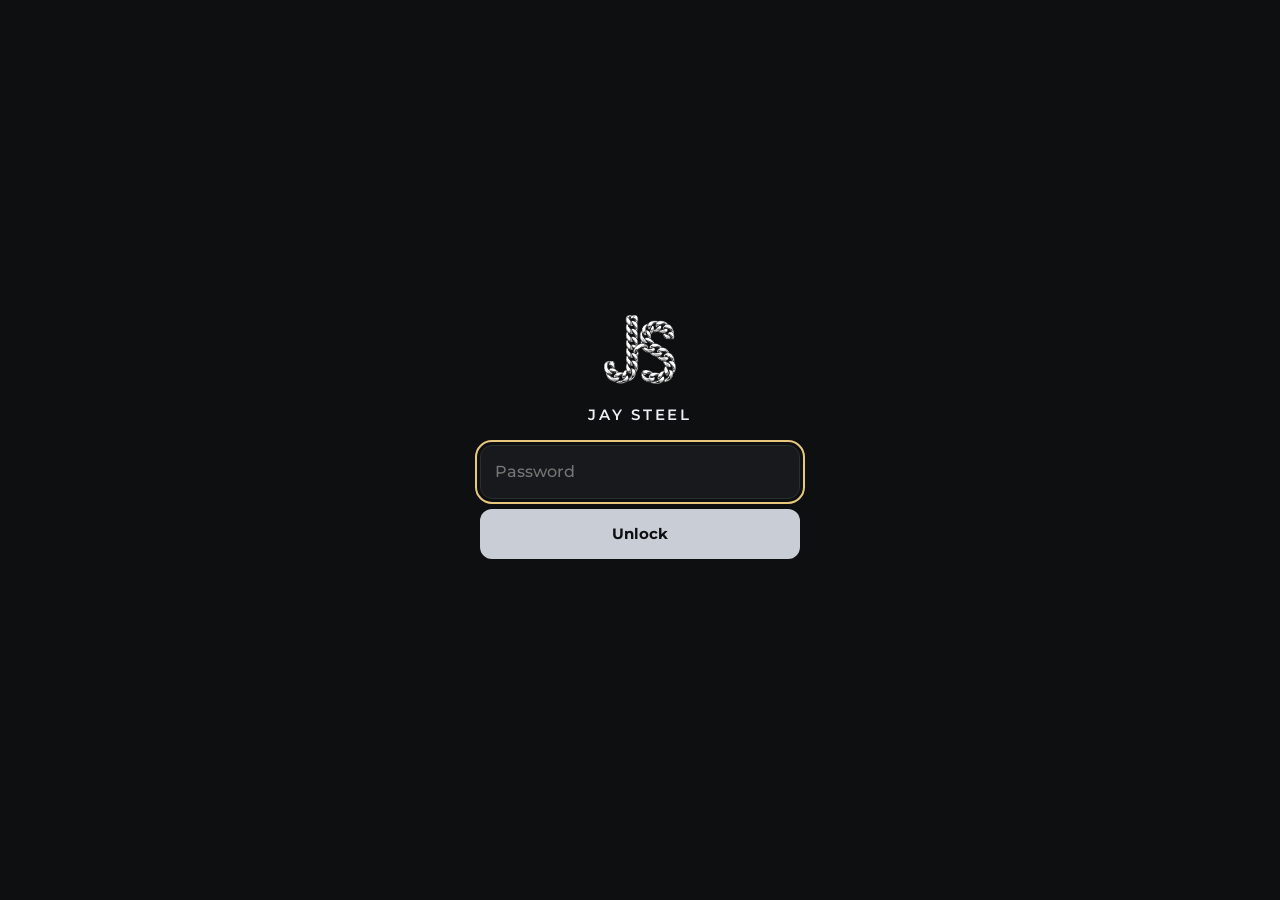
==== commit b9b564bd: "Redesign: Midnight & Gold theme, bottom-tab dock, dark map + safety upgrades Layout: 5-tab bottom do" ====
--- a/index.html
+++ b/index.html
@@ -22,7 +22,7 @@
 </script>
 <link rel="preload" href="assets/fonts/montserrat.woff2" as="font" type="font/woff2" crossorigin>
 <style>@font-face{font-family:"Montserrat";src:url("assets/fonts/montserrat.woff2") format("woff2");font-weight:100 900;font-display:swap}@font-face{font-family:"Cormorant Garamond";src:url("assets/fonts/cormorant.woff2") format("woff2");font-weight:300 700;font-display:swap}</style>
-<link rel="stylesheet" href="styles.css?v=23">
+<link rel="stylesheet" href="styles.css?v=25">
 </head>
 <body>
 <a class="skip" href="#app">Skip to content</a>
@@ -54,6 +54,15 @@
   <button type="button" class="menu__out" id="logout"><svg viewBox="0 0 24 24" aria-hidden="true"><path d="M14 4h4a2 2 0 0 1 2 2v12a2 2 0 0 1-2 2h-4M10 16l-4-4 4-4M6 12h10"/></svg><span>Log Out</span></button>
 </nav>
 
+<nav class="dock" aria-label="Primary">
+  <a href="#/" data-tab="today" aria-label="Dashboard"><svg viewBox="0 0 24 24" aria-hidden="true"><rect x="3.5" y="3.5" width="7" height="7" rx="1.5"/><rect x="13.5" y="3.5" width="7" height="7" rx="1.5"/><rect x="3.5" y="13.5" width="7" height="7" rx="1.5"/><rect x="13.5" y="13.5" width="7" height="7" rx="1.5"/></svg><span>Home</span></a>
+  <a href="#/markets" data-tab="list" aria-label="Markets"><svg viewBox="0 0 24 24" aria-hidden="true"><path d="M4 6h16M4 12h16M4 18h10"/></svg><span>Markets</span></a>
+  <a href="#/opportunities" data-tab="opp" aria-label="Find markets"><svg viewBox="0 0 24 24" aria-hidden="true"><circle cx="11" cy="11" r="6.5"/><path d="M20 20l-4.2-4.2"/></svg><span>Find</span></a>
+  <a href="#/map" data-tab="map" aria-label="Map"><svg viewBox="0 0 24 24" aria-hidden="true"><path d="M9 4 3.5 6v14L9 18l6 2 5.5-2V4L15 6z"/><path d="M9 4v14M15 6v14"/></svg><span>Map</span></a>
+  <button type="button" class="dock__more" id="more-btn" aria-label="More" aria-controls="menu" aria-expanded="false">
+    <svg viewBox="0 0 24 24" aria-hidden="true"><circle cx="5" cy="12" r="1.6"/><circle cx="12" cy="12" r="1.6"/><circle cx="19" cy="12" r="1.6"/></svg><span>More</span></button>
+</nav>
+
 <main id="app" class="wrap" tabindex="-1">
   <div class="skel" aria-label="Loading markets"><i></i><i></i><i></i></div>
 </main>
@@ -61,17 +70,34 @@
 <noscript><p class="wrap">This app needs JavaScript turned on.</p></noscript>
 <style>html.locked body>*:not(#gate){display:none!important}#gate{position:fixed;inset:0;display:flex;align-items:center;justify-content:center;background:#0E0F11;z-index:9999;font-family:Montserrat,system-ui,sans-serif}#gate form{width:min(320px,86vw);text-align:center;color:#ECEEF1}#gate img{width:72px;margin-bottom:14px;filter:grayscale(1) brightness(1.18)}#gate h1{font-size:15px;letter-spacing:.18em;margin:0 0 18px;font-weight:600}#gate input{width:100%;box-sizing:border-box;padding:14px;border-radius:12px;border:1px solid #2A2E33;background:#17191C;color:#ECEEF1;font-size:16px}#gate button{width:100%;margin-top:10px;padding:14px;border:0;border-radius:12px;background:#C9CED6;color:#0E0F11;font-weight:700;font-size:15px}#gate p{color:#E5675A;font-size:13px;min-height:18px;margin:8px 0 0}</style>
 <script>
-(function(){var H="162c8e48e83400fb9cac9947ab71ea63e5e27490040529ddae7283fda6991d64",K="jsl-auth",d=document.documentElement;
-function load(){d.classList.remove("locked");var g=document.getElementById("gate");if(g)g.remove();var s=document.createElement("script");s.src="app.js?v=26";document.body.appendChild(s);if("serviceWorker"in navigator)navigator.serviceWorker.register("sw.js").catch(function(){});}
+(function(){var H="162c8e48e83400fb9cac9947ab71ea63e5e27490040529ddae7283fda6991d64",K="jsl-auth",P2="jsl-pw2",d=document.documentElement;
+function load(){d.classList.remove("locked");var g=document.getElementById("gate");if(g)g.remove();var s=document.createElement("script");s.src="app.js?v=30";document.body.appendChild(s);if("serviceWorker"in navigator)navigator.serviceWorker.register("sw.js").catch(function(){});}
 async function h(t){var b=await crypto.subtle.digest("SHA-256",new TextEncoder().encode(t));return Array.from(new Uint8Array(b)).map(function(x){return x.toString(16).padStart(2,"0")}).join("");}
-function hqKey(pw){try{var u=((window.JSL&&window.JSL.hqDir)||"../jaysteel-hq/preview/data/")+"needs_you.json";fetch(u+"?t="+Date.now(),{cache:"no-store"}).then(function(r){return r.json()}).then(async function(b){var s=Uint8Array.from(atob(b.salt),function(c){return c.charCodeAt(0)});var k=await crypto.subtle.importKey("raw",new TextEncoder().encode(pw),"PBKDF2",false,["deriveBits"]);var raw=new Uint8Array(await crypto.subtle.deriveBits({name:"PBKDF2",salt:s,iterations:b.iter,hash:"SHA-256"},k,256));var t="";for(var i=0;i<raw.length;i++)t+=String.fromCharCode(raw[i]);localStorage.setItem("jshq_key_v1",JSON.stringify({salt:b.salt,key:btoa(t)}));window.dispatchEvent(new Event("jshq-key"));}).catch(function(){});}catch(e){}}
+/* PBKDF2 (device salt) — the same derivation the app's encrypted files use. Existing logins keep
+   working (the old token is still honoured); the slower check applies from the first typed login. */
+function b64e(b){var t="";new Uint8Array(b).forEach(function(x){t+=String.fromCharCode(x)});return btoa(t);}
+function unpack(b){return Uint8Array.from(atob(b),function(c){return c.charCodeAt(0)});}
+async function kdf(pw,salt,i){var base=await crypto.subtle.importKey("raw",new TextEncoder().encode(pw),"PBKDF2",false,["deriveBits"]);var raw=new Uint8Array(await crypto.subtle.deriveBits({name:"PBKDF2",salt:salt,iterations:i,hash:"SHA-256"},base,256));return Array.from(raw).map(function(x){return x.toString(16).padStart(2,"0")}).join("");}
+function hqKey(pw){try{var u=((window.JSL&&window.JSL.hqDir)||"../jaysteel-hq/preview/data/")+"needs_you.json";fetch(u+"?t="+Date.now(),{cache:"no-store"}).then(function(r){return r.json()}).then(async function(b){var k=await crypto.subtle.importKey("raw",new TextEncoder().encode(pw),"PBKDF2",false,["deriveBits"]);var raw=new Uint8Array(await crypto.subtle.deriveBits({name:"PBKDF2",salt:unpack(b.salt),iterations:b.iter,hash:"SHA-256"},k,256));var t="";for(var i=0;i<raw.length;i++)t+=String.fromCharCode(raw[i]);localStorage.setItem("jshq_key_v1",JSON.stringify({salt:b.salt,key:btoa(t)}));window.dispatchEvent(new Event("jshq-key"));}).catch(function(){});}catch(e){}}
 var ok=false;try{ok=localStorage.getItem(K)===H}catch(e){}
 if(ok){document.addEventListener("DOMContentLoaded",load);return;}
 d.classList.add("locked");
-document.addEventListener("DOMContentLoaded",function(){var g=document.createElement("div");g.id="gate";g.innerHTML='<form autocomplete="on"><img src="assets/js-icon.png" alt=""><h1>JAY STEEL</h1><input type="text" name="username" value="jaysteel-logistics" autocomplete="username" style="display:none"><input id="gpw" type="password" name="password" autocomplete="current-password" placeholder="Password" required><button type="submit">Unlock</button><p id="gerr"></p></form>';document.body.appendChild(g);
-g.querySelector("form").addEventListener("submit",async function(e){e.preventDefault();var v=document.getElementById("gpw").value.trim();if(await h(v)===H){try{localStorage.setItem(K,H)}catch(e){}hqKey(v);load();}else{document.getElementById("gerr").textContent="Wrong password";}});
+document.addEventListener("DOMContentLoaded",function(){var g=document.createElement("div");g.id="gate";g.innerHTML='<form autocomplete="on"><img src="assets/js-icon.png" alt=""><h1>JAY STEEL</h1><input type="text" name="username" value="jaysteel-logistics" autocomplete="username" style="display:none"><input id="gpw" type="password" name="password" autocomplete="current-password" placeholder="Password" required><button id="gunlock" type="submit">Unlock</button><p id="gerr"></p></form>';document.body.appendChild(g);
+var btn=document.getElementById("gunlock");
+/* lockout after wrong guesses: 1s, 2s, 4s, 8s (per tab). Never hard-blocks, resets itself. */
+function arm(sec){btn.disabled=true;var t0=Date.now(),iv=setInterval(function(){var left=Math.ceil(sec-(Date.now()-t0)/1000);var el=document.getElementById("gerr");if(el)el.textContent=left>0?("Wrong password · try again in "+left+"s"):"Wrong password";if(left<=0){clearInterval(iv);btn.disabled=false;btn.removeAttribute("aria-busy");}},200);}
+g.querySelector("form").addEventListener("submit",async function(e){e.preventDefault();if(btn.disabled)return;var v=document.getElementById("gpw").value.trim();if(!v)return;btn.disabled=true;btn.setAttribute("aria-busy","true");
+try{var good=await h(v)===H;                          /* legacy check, offline-safe */
+if(!good){var p2=null;try{p2=JSON.parse(localStorage.getItem(P2)||"null");}catch(_){}
+if(p2&&p2.s&&p2.h&&await kdf(v,unpack(p2.s),p2.i)===p2.h)good=true;}   /* PBKDF2 check once enrolled */
+if(good){try{localStorage.setItem(K,H);if(!JSON.parse(localStorage.getItem(P2)||"null")){var s=new Uint8Array(16);crypto.getRandomValues(s);localStorage.setItem(P2,JSON.stringify({s:b64e(s),i:100000,h:await kdf(v,s,100000)}));}sessionStorage.removeItem("jsl-at");}catch(_){}hqKey(v);load();return;}
+}catch(_){}
+var el=document.getElementById("gerr");if(el)el.textContent="Wrong password";
+var at=1;try{at=(+((sessionStorage.getItem("jsl-at")||"0")))||0;at+=1;sessionStorage.setItem("jsl-at",String(at));}catch(_){}
+arm(Math.min(8,Math.pow(2,at-1)));});
 setTimeout(function(){var i=document.getElementById("gpw");if(i)i.focus()},50);});
 })();
+
 </script>
 </body>
 </html>
--- a/styles.css
+++ b/styles.css
@@ -1,28 +1,31 @@
-/* JAY STEEL · Market Logistics + HQ — "Steel" design system (Nov 6 2026).
-   Every color lives in this one :root block; swap tokens to re-theme. Components below use tokens only. */
+/* JAY STEEL · Market Logistics + HQ — "Midnight & Gold" design system (Nov 9 2026 redesign).
+   Dark is the default. Every color lives in this one :root block; components use tokens only,
+   so re-theming is one token swap. Light theme mirrors the same tokens in [data-theme="light"]. */
 :root{
   color-scheme:dark;
-  /* surfaces */
-  --bg:#0E0F11;--bg-rgb:14 15 17;--bg-2:#121316;--card:#17191C;--card-2:#17191C;--raised:#1F2226;
-  --line:#2A2E33;--line-2:#2A2E33;--glass:rgb(14 15 17 / .86);
+  /* surfaces — layered pot-black with a faint warm lift */
+  --bg:#0A0B0E;--bg-rgb:10 11 14;--bg-2:#11141A;--card:#171A21;--card-2:#14171E;--raised:#1F2430;
+  --line:#242B36;--line-2:#2C3340;--glass:rgb(10 11 14 / .88);
   /* text */
-  --text:#ECEEF1;--muted:#9AA1AB;--faint:#8A919B;
-  /* accent: steel silver (buttons = silver with near-black text) */
-  --accent:#C9CED6;--accent-hi:#E3E6EA;--accent-rgb:201 206 214;--accent-ink:#DDE1E7;--on-accent:#0E0F11;
+  --text:#F2F4F8;--muted:#A6AEBB;--faint:#828B99;
+  /* accent: jewelry gold. Dark ink on gold for contrast; gold ink for emphasis on dark */
+  --accent:#E6C87C;--accent-hi:#F4DFA8;--accent-rgb:230 200 124;--accent-ink:#F0DCA4;--on-accent:#1A1306;
   /* functional */
-  --ok:#5FBF8F;--ok-rgb:95 191 143;--bad:#E5675A;--bad-rgb:229 103 90;--warn:#E0A84F;--warn-rgb:224 168 79;
-  --hi-rgb:255 255 255;--neutral-rgb:154 161 171;--shade-rgb:0 0 0;
+  --ok:#5FD39B;--ok-rgb:95 211 155;--bad:#EC6B5F;--bad-rgb:236 107 95;--warn:#E5B357;--warn-rgb:229 179 87;
+  --hi-rgb:255 255 255;--neutral-rgb:166 174 187;--shade-rgb:0 0 0;
   /* market status */
-  --st-approved:#5FBF8F;--st-booked:#8ED1B0;--st-agreement:#C9CED6;--st-pending:#E0A84F;--st-tentative:#D98E5A;--st-conditional:#D98E5A;--st-declined:#E5675A;--st-nodate:#9AA1AB;
+  --st-approved:#5FD39B;--st-booked:#6FB6E8;--st-agreement:#E6C87C;--st-pending:#E0A44E;
+  --st-tentative:#E08A5F;--st-conditional:#E08A5F;--st-declined:#EC6B5F;--st-nodate:#8E96A3;
   /* type, shape, depth */
-  --sans:"Montserrat",system-ui,-apple-system,"Segoe UI",Roboto,sans-serif;--serif:var(--sans);
-  --r:16px;--r-sm:12px;--dockh:64px;--shadow:0 12px 32px -18px rgb(0 0 0 / .7);
+  --sans:"Montserrat",system-ui,-apple-system,"Segoe UI",Roboto,sans-serif;
+  --serif:"Cormorant Garamond","Georgia",serif;
+  --r:18px;--r-sm:12px;--dockh:66px;--shadow:0 18px 44px -24px rgb(0 0 0 / .85);
   --sa-b:env(safe-area-inset-bottom,0px);--sa-t:env(safe-area-inset-top,0px);
 }
 *{box-sizing:border-box}
 html{-webkit-text-size-adjust:100%;scroll-padding-top:80px}
 body{margin:0;background:var(--bg);color:var(--text);font:500 15px/1.5 var(--sans);-webkit-font-smoothing:antialiased;min-height:100vh;
-  padding-bottom:calc(var(--dockh) + var(--sa-b) + 18px)}
+  padding-bottom:calc(var(--dockh) + var(--sa-b) + 20px);overscroll-behavior-y:contain}
 a{color:var(--accent-ink)}
 svg{width:22px;height:22px;fill:none;stroke:currentColor;stroke-width:1.7;stroke-linecap:round;stroke-linejoin:round;flex:none}
 button,input,select{font:inherit;color:inherit}
@@ -32,53 +35,59 @@
 
 /* ---------- top bar ---------- */
 .top{position:sticky;top:0;z-index:20;display:flex;align-items:center;justify-content:space-between;gap:10px;
-  padding:calc(var(--sa-t) + 10px) 16px 10px;background:var(--glass);backdrop-filter:saturate(1.4) blur(18px);-webkit-backdrop-filter:saturate(1.4) blur(18px);border-bottom:1px solid var(--line-2)}
+  padding:calc(var(--sa-t) + 10px) 16px 10px;background:var(--glass);backdrop-filter:saturate(1.4) blur(18px);-webkit-backdrop-filter:saturate(1.4) blur(18px);border-bottom:1px solid var(--line)}
 .brand{display:flex;align-items:center;gap:10px;text-decoration:none;color:var(--text);min-width:0}
-.brand img{width:34px;height:auto;display:block;filter:drop-shadow(0 2px 6px rgb(var(--accent-rgb) / .25))}
-.brand__text{display:flex;flex-direction:column;line-height:1.1;min-width:0}
-.brand__word{font-weight:600;font-size:11.5px;letter-spacing:.24em;white-space:nowrap}
-.brand__sub{font-family:var(--serif);font-style:italic;font-weight:600;font-size:17px;color:var(--accent-ink);letter-spacing:.02em}
+.brand img{width:32px;height:auto;display:block;filter:drop-shadow(0 2px 10px rgb(var(--accent-rgb) / .4))}
+.brand__text{display:flex;flex-direction:column;line-height:1.15;min-width:0}
+.brand__word{font-weight:700;font-size:10.5px;letter-spacing:.28em;white-space:nowrap;color:var(--accent-ink)}
+.brand__sub{font-weight:600;font-size:13px;color:var(--text);letter-spacing:.02em;white-space:nowrap;overflow:hidden;text-overflow:ellipsis}
 .top__btns{display:flex;gap:6px}
 .iconbtn{width:44px;height:44px;border-radius:14px;border:1px solid var(--line-2);background:var(--card);display:grid;place-items:center;cursor:pointer;color:var(--text);font-size:22px;line-height:1}
 .iconbtn:active{transform:scale(.96)}
 #refresh-btn.spin svg{animation:spin .9s linear infinite}@keyframes spin{to{transform:rotate(360deg)}}
 
-/* ---------- bottom dock (thumb zone) ---------- */
+/* ---------- bottom dock (thumb zone) — the phone's primary nav ---------- */
 .dock{position:fixed;left:10px;right:10px;bottom:calc(var(--sa-b) + 10px);z-index:30;height:var(--dockh);display:grid;grid-template-columns:repeat(5,1fr);
-  background:var(--glass);backdrop-filter:saturate(1.5) blur(20px);-webkit-backdrop-filter:saturate(1.5) blur(20px);border:1px solid var(--line);border-radius:24px;box-shadow:var(--shadow);padding:6px}
-.dock a{display:flex;flex-direction:column;align-items:center;justify-content:center;gap:3px;text-decoration:none;color:var(--muted);font-size:10.5px;font-weight:600;letter-spacing:.06em;text-transform:uppercase;border-radius:18px}
-.dock a[aria-current]{color:var(--on-accent);background:var(--accent)}
+  background:var(--glass);backdrop-filter:saturate(1.5) blur(20px);-webkit-backdrop-filter:saturate(1.5) blur(20px);
+  border:1px solid rgb(var(--accent-rgb) / .28);border-radius:22px;box-shadow:var(--shadow);padding:6px}
+.dock a,.dock .dock__more{display:flex;flex-direction:column;align-items:center;justify-content:center;gap:3px;text-decoration:none;
+  color:var(--muted);font-size:10px;font-weight:700;letter-spacing:.06em;text-transform:uppercase;border-radius:16px;background:none;border:0;cursor:pointer;padding:0}
+.dock svg{width:21px;height:21px}
+.dock a[aria-current]{color:var(--on-accent);background:linear-gradient(160deg,var(--accent-hi),var(--accent));box-shadow:0 8px 20px -10px rgb(var(--accent-rgb) / .9)}
+.dock .dock__more:active,.dock a:active{transform:scale(.96)}
 body.booth .dock{display:none}
-body.booth{padding-bottom:24px}
+body.booth{padding-bottom:calc(var(--sa-b) + 24px)}
 
 /* ---------- layout ---------- */
 .wrap{max-width:720px;margin:0 auto;padding:16px 16px 8px}
 .view{animation:rise .28s ease both}@keyframes rise{from{opacity:0;transform:translateY(6px)}to{opacity:1;transform:none}}
 @media (prefers-reduced-motion:reduce){.view{animation:none}*,*::before,*::after{scroll-behavior:auto!important;animation-duration:.01ms!important;animation-iteration-count:1!important;transition-duration:.01ms!important}}
 .pagehead{display:flex;align-items:center;justify-content:space-between;gap:12px;margin:6px 0 14px}
-.pagehead h1{font-family:var(--serif);font-weight:600;font-size:36px;line-height:1;margin:0;letter-spacing:.01em}
+.pagehead h1{font-weight:700;font-size:30px;line-height:1;margin:0;letter-spacing:-.02em}
+.pagehead--sub h2{margin:4px 0 0;font-size:16px;font-weight:700}
 .sec{display:flex;align-items:baseline;justify-content:space-between;margin:26px 2px 10px;gap:12px}
-.sec h2{margin:0;font-size:11px;letter-spacing:.24em;text-transform:uppercase;color:var(--accent-ink);font-weight:600;display:flex;align-items:center;gap:10px}
+.sec h2{margin:0;font-size:11px;letter-spacing:.22em;text-transform:uppercase;color:var(--muted);font-weight:700;display:flex;align-items:center;gap:10px}
 .sec h2::after{content:"";width:28px;height:1px;background:linear-gradient(90deg,var(--accent),transparent)}
 .more-link{font-size:12.5px;font-weight:600;text-decoration:none;color:var(--muted);display:inline-block;padding:12px 6px;margin:-12px -6px}
-.card{background:var(--card);border:1px solid var(--line-2);border-radius:var(--r);padding:14px 16px;box-shadow:var(--shadow)}
+.card{background:linear-gradient(180deg,var(--card),var(--card-2));border:1px solid var(--line-2);border-radius:var(--r);padding:14px 16px;box-shadow:var(--shadow)}
 .sub{color:var(--muted);margin:0 0 12px;font-size:14px}
-.month{font-size:11px;letter-spacing:.24em;text-transform:uppercase;color:var(--faint);font-weight:600;margin:22px 0 10px}
+.month{font-size:11px;letter-spacing:.22em;text-transform:uppercase;color:var(--faint);font-weight:700;margin:22px 0 10px}
 .empty{color:var(--muted);text-align:center;padding:22px 8px}
 .loading{color:var(--muted);padding:30px 0;text-align:center}
 .m{color:var(--muted);font-size:13px;margin:2px 0 0}
 .warn-text{color:var(--bad)}
 .fine{text-align:center;color:var(--faint);font-size:11.5px;letter-spacing:.06em;margin:34px 0 8px;display:flex;flex-direction:column;align-items:center;gap:12px}
 .fine__rule{width:64px;height:1px;background:linear-gradient(90deg,transparent,var(--accent),transparent)}
-.skel{display:grid;gap:12px}.skel i{display:block;height:92px;border-radius:var(--r);background:linear-gradient(90deg,var(--card),var(--card-2),var(--card));background-size:200% 100%;animation:sh 1.2s infinite}.skel i:first-child{height:300px}
+.skel{display:grid;gap:12px}.skel i{display:block;height:92px;border-radius:var(--r);background:linear-gradient(90deg,var(--card),var(--raised),var(--card));background-size:200% 100%;animation:sh 1.2s infinite}.skel i:first-child{height:300px}
 @keyframes sh{to{background-position:-200% 0}}
 
 /* ---------- pills / badges ---------- */
-.pill,.badge{display:inline-flex;align-items:center;gap:6px;font-size:11px;font-weight:600;letter-spacing:.04em;padding:4px 10px;border-radius:99px;border:1px solid var(--line-2);color:var(--text);background:rgb(var(--neutral-rgb) / .08);white-space:nowrap;vertical-align:middle}
+.pill,.badge{display:inline-flex;align-items:center;gap:6px;font-size:11px;font-weight:700;letter-spacing:.04em;padding:4px 10px;border-radius:99px;border:1px solid var(--line-2);color:var(--text);background:rgb(var(--neutral-rgb) / .08);white-space:nowrap;vertical-align:middle}
 .pill i{width:7px;height:7px;border-radius:50%;background:var(--faint);flex:none}
-.pill.s-approved i,.dot.s-approved,.s-approved .dot{background:var(--accent)}
-.pill.s-approved,.badge.s-approved{border-color:rgb(var(--accent-rgb) / .55);color:var(--accent-ink)}
-.pill.s-agreement i,.dot.s-agreement,.s-agreement .dot{background:var(--accent-hi)}
+.pill.s-approved,.badge.s-approved{border-color:rgb(var(--ok-rgb) / .45);color:var(--st-approved)}
+.pill.s-approved i,.dot.s-approved,.s-approved .dot{background:var(--st-approved)}
+.pill.s-agreement i,.dot.s-agreement,.s-agreement .dot{background:var(--st-agreement)}
+.pill.s-agreement,.badge.s-agreement{border-color:rgb(var(--accent-rgb) / .5);color:var(--accent-ink)}
 .pill.s-booked i,.dot.s-booked,.s-booked .dot{background:var(--st-booked)}
 .pill.s-pending i,.dot.s-pending,.s-pending .dot{background:var(--st-pending)}
 .pill.s-tentative i,.dot.s-tentative,.s-tentative .dot,.pill.s-conditional i,.dot.s-conditional,.s-conditional .dot{background:var(--st-tentative)}
@@ -86,14 +95,13 @@
 .pill.s-declined{color:var(--muted)}
 .pill.s-paid i{background:var(--ok)}.pill.s-paid{color:var(--ok)}
 .pill.s-due,.badge.s-due{background:rgb(var(--bad-rgb) / .14);border-color:rgb(var(--bad-rgb) / .45);color:var(--bad)}.pill.s-due i{background:var(--bad)}
-.badge.s-agreement{border-color:rgb(var(--accent-rgb) / .5);color:var(--accent-ink)}
 .fee{font-size:12px;color:var(--muted);margin-left:8px}
 
 /* ---------- buttons ---------- */
-.btn{display:inline-flex;align-items:center;justify-content:center;gap:8px;min-height:48px;padding:10px 18px;border-radius:16px;border:1px solid var(--line);background:var(--card-2);color:var(--text);font-weight:600;font-size:14px;text-decoration:none;cursor:pointer}
+.btn{display:inline-flex;align-items:center;justify-content:center;gap:8px;min-height:48px;padding:10px 18px;border-radius:16px;border:1px solid var(--line-2);background:var(--raised);color:var(--text);font-weight:700;font-size:14px;text-decoration:none;cursor:pointer}
 .btn svg{width:18px;height:18px}
 .btn.small{min-height:40px;padding:8px 14px;font-size:13px;border-radius:13px}
-.btn.primary,.btn[aria-pressed="true"]{background:var(--accent);color:var(--on-accent);border-color:transparent}
+.btn.primary,.btn[aria-pressed="true"]{background:linear-gradient(160deg,var(--accent-hi),var(--accent));color:var(--on-accent);border-color:transparent;box-shadow:0 10px 24px -14px rgb(var(--accent-rgb) / .9)}
 .btn.full{width:100%}
 .btn:active,.act:active,.ck:active{transform:scale(.98)}
 .actions{display:flex;flex-wrap:wrap;gap:8px;margin-top:12px}
@@ -101,97 +109,80 @@
 
 /* ---------- TODAY hero ---------- */
 .today{display:grid;gap:14px}
-.hero{position:relative;overflow:hidden;border-radius:28px;padding:20px 18px 18px;border:1px solid var(--line);
-  background:var(--card);color:var(--text);
-  box-shadow:inset 0 1px 0 rgb(var(--accent-rgb) / .16),0 30px 60px -30px rgb(var(--accent-rgb) / .35)}
-.hero::after{content:"";position:absolute;right:-60px;top:-40px;width:260px;height:250px;background:url("assets/js-icon.png") center/contain no-repeat;opacity:.05;pointer-events:none;filter:grayscale(1)}
-
+.hero{position:relative;overflow:hidden;border-radius:24px;padding:22px 20px 20px;border:1px solid rgb(var(--accent-rgb) / .32);
+  background:radial-gradient(120% 120% at 100% 0%,rgb(var(--accent-rgb) / .16) 0,rgb(var(--accent-rgb) / .03) 42%),var(--card);color:var(--text);
+  box-shadow:inset 0 1px 0 rgb(var(--accent-rgb) / .22),var(--shadow)}
+.hero::after{content:"";position:absolute;right:-60px;top:-40px;width:260px;height:250px;background:url("assets/js-icon.png") center/contain no-repeat;opacity:.06;pointer-events:none;filter:grayscale(1) brightness(1.2)}
 .hero__top{display:flex;justify-content:space-between;align-items:center;gap:10px;position:relative}
-.kicker{margin:0;font-size:11px;letter-spacing:.28em;text-transform:uppercase;color:var(--accent);font-weight:600;display:flex;align-items:center;gap:8px}
+.kicker{margin:0;font-size:11px;letter-spacing:.26em;text-transform:uppercase;color:var(--accent);font-weight:800;display:flex;align-items:center;gap:8px}
 .livedot{width:8px;height:8px;border-radius:50%;background:var(--ok);box-shadow:0 0 0 0 rgb(var(--ok-rgb) / .6);animation:pulse 1.6s infinite}
 @keyframes pulse{70%{box-shadow:0 0 0 10px rgb(var(--ok-rgb) / 0)}100%{box-shadow:0 0 0 0 rgb(var(--ok-rgb) / 0)}}
-.hero .pill{color:var(--text);border-color:rgb(var(--hi-rgb) / .14);background:rgb(var(--hi-rgb) / .05)}
-.hero .pill.s-approved{color:var(--accent-hi);border-color:rgb(var(--accent-rgb) / .5)}
-.hero__name{font-family:var(--serif);font-weight:600;font-size:clamp(24px,6.6vw,34px);font-weight:700;line-height:1.12;margin:12px 0 6px;letter-spacing:-.01em;position:relative}
+.hero .pill{border-color:rgb(var(--hi-rgb) / .16);background:rgb(var(--hi-rgb) / .06)}
+.hero__name{font-family:var(--serif);font-weight:600;font-size:clamp(28px,7.4vw,38px);line-height:1.05;margin:12px 0 6px;letter-spacing:-.01em;position:relative;color:var(--text)}
 .hero__name a{color:inherit;text-decoration:none}
-.hero__when{margin:0;font-weight:600;font-size:14px;color:var(--text)}
+.hero__when{margin:0;font-weight:700;font-size:14px;color:var(--accent-ink)}
 .hero__where{margin:2px 0 0;color:var(--muted);font-size:13.5px}
 .clock{display:grid;grid-template-columns:repeat(4,1fr);gap:8px;margin:18px 0 6px;position:relative}
-.clock div{border-radius:16px;padding:10px 4px 8px;text-align:center;background:var(--raised);border:1px solid rgb(var(--accent-rgb) / .2)}
-.clock b{display:block;font-family:var(--serif);font-weight:600;font-size:40px;line-height:1;font-variant-numeric:tabular-nums;
-  background:var(--text);-webkit-background-clip:text;background-clip:text;color:transparent}
-.clock span{display:block;font-size:10px;letter-spacing:.24em;text-transform:uppercase;color:var(--muted);margin-top:4px;font-weight:600}
-.clock--now{display:flex;align-items:baseline;gap:12px;grid-template-columns:none;padding:12px 16px;border-radius:16px;border:1px solid rgb(var(--accent-rgb) / .3);background:rgb(var(--accent-rgb) / .08)}
-.clock--now b{font-size:46px}.clock--now span{letter-spacing:.08em;text-transform:none;font-size:14px;color:var(--muted);margin:0}
+.clock div{border-radius:16px;padding:10px 4px 8px;text-align:center;background:var(--raised);border:1px solid rgb(var(--accent-rgb) / .25)}
+.clock b{display:block;font-weight:800;font-size:38px;line-height:1;font-variant-numeric:tabular-nums;
+  background:linear-gradient(180deg,var(--text),var(--muted));-webkit-background-clip:text;background-clip:text;color:transparent}
+.clock span{display:block;font-size:10px;letter-spacing:.22em;text-transform:uppercase;color:var(--muted);margin-top:4px;font-weight:700}
+.clock--now{display:flex;align-items:baseline;gap:12px;grid-template-columns:none;padding:12px 16px;border-radius:16px;border:1px solid rgb(var(--accent-rgb) / .35);background:rgb(var(--accent-rgb) / .08)}
+.clock--now b{font-size:44px}.clock--now span{letter-spacing:.08em;text-transform:none;font-size:14px;color:var(--muted);margin:0}
 .clock-note{font-size:12px;color:var(--muted);margin:4px 0 0}
 .hero__acts,.bigacts{display:grid;grid-template-columns:repeat(3,1fr);gap:8px;margin-top:16px;position:relative}
-.act{display:flex;flex-direction:column;align-items:center;justify-content:center;gap:6px;min-height:84px;padding:10px 6px;border-radius:18px;text-decoration:none;font-weight:600;font-size:12.5px;text-align:center;line-height:1.2;
-  border:1px solid rgb(var(--hi-rgb) / .12);background:rgb(var(--hi-rgb) / .05);color:var(--text);cursor:pointer}
+.act{display:flex;flex-direction:column;align-items:center;justify-content:center;gap:6px;min-height:84px;padding:10px 6px;border-radius:18px;text-decoration:none;font-weight:700;font-size:12.5px;text-align:center;line-height:1.2;
+  border:1px solid rgb(var(--hi-rgb) / .14);background:rgb(var(--hi-rgb) / .05);color:var(--text);cursor:pointer}
 .act svg{width:26px;height:26px}
-.act--gold{background:var(--accent);color:var(--on-accent);border-color:transparent;box-shadow:0 10px 24px -12px rgb(var(--accent-rgb) / .8)}
+.act--gold{background:linear-gradient(160deg,var(--accent-hi),var(--accent));color:var(--on-accent);border-color:transparent;box-shadow:0 12px 26px -14px rgb(var(--accent-rgb) / .95)}
 .bigacts{grid-template-columns:repeat(2,1fr)}
 .bigacts .act{border-color:var(--line-2);background:var(--card);color:var(--text);min-height:72px;flex-direction:row;gap:10px;font-size:14px}
-.bigacts .act--gold{background:var(--accent);color:var(--on-accent)}
+.bigacts .act--gold{background:linear-gradient(160deg,var(--accent-hi),var(--accent));color:var(--on-accent)}
 .ring{--p:0;width:34px;height:34px;border-radius:50%;display:grid;place-items:center;background:conic-gradient(var(--accent) calc(var(--p)*1%),rgb(var(--accent-rgb) / .18) 0);flex:none}
-.ring>span{width:26px;height:26px;border-radius:50%;background:var(--card);display:grid;place-items:center;font-size:11px;font-weight:700;color:var(--accent-hi)}
+.ring>span{width:26px;height:26px;border-radius:50%;background:var(--card);display:grid;place-items:center;font-size:11px;font-weight:800;color:var(--accent-ink)}
 .stats{display:grid;grid-template-columns:repeat(3,1fr);gap:8px}
 .stat{display:flex;flex-direction:column;align-items:flex-start;gap:2px;padding:14px;border-radius:18px;background:var(--card);border:1px solid var(--line-2);text-decoration:none;color:var(--text);min-height:84px}
-.stat b{font-family:var(--serif);font-size:34px;line-height:1;font-weight:600;color:var(--accent-ink)}
-.stat span{font-size:11px;letter-spacing:.12em;text-transform:uppercase;color:var(--muted);font-weight:600}
+.stat b{font-size:32px;line-height:1;font-weight:800;color:var(--accent-ink)}
+.stat span{font-size:10.5px;letter-spacing:.12em;text-transform:uppercase;color:var(--muted);font-weight:700}
 .stat.alert{border-color:rgb(var(--bad-rgb) / .5)}.stat.alert b{color:var(--bad)}
 .pays{padding:4px 16px}
-.payrow{display:flex;justify-content:space-between;align-items:center;gap:12px;padding:12px 0;text-decoration:none;color:var(--text);border-bottom:1px solid var(--line-2)}
+.payrow{display:flex;justify-content:space-between;align-items:center;gap:12px;padding:12px 0;text-decoration:none;color:var(--text);border-bottom:1px solid var(--line)}
 .payrow:last-child{border-bottom:0}
-.payrow__t{display:flex;flex-direction:column;min-width:0}.payrow__t b{font-weight:600}.payrow__t small{color:var(--muted);font-size:12.5px}
+.payrow__t{display:flex;flex-direction:column;min-width:0}.payrow__t b{font-weight:700}.payrow__t small{color:var(--muted);font-size:12.5px}
 .payrow__d{display:flex;flex-direction:column;align-items:flex-end;font-size:10.5px;letter-spacing:.14em;text-transform:uppercase;color:var(--muted);white-space:nowrap}
-.payrow__d b{font-family:var(--serif);font-size:22px;letter-spacing:0;text-transform:none;color:var(--accent-ink);line-height:1.1}
+.payrow__d b{font-family:var(--serif);font-size:24px;letter-spacing:0;text-transform:none;color:var(--accent-ink);line-height:1.1;font-weight:600}
 .payrow.late .payrow__d b{color:var(--bad)}
-/* hang-tag rail */
-.rail{display:flex;gap:10px;overflow-x:auto;scroll-snap-type:x mandatory;padding:4px 16px 10px;margin:0 -16px;scrollbar-width:none}
-.rail::-webkit-scrollbar{display:none}
-.tag{scroll-snap-align:start;flex:0 0 158px;position:relative;display:flex;flex-direction:column;gap:6px;padding:26px 14px 14px;border-radius:12px 12px 18px 18px;text-decoration:none;color:var(--text);
-  background:var(--card);border:1px solid var(--line);clip-path:polygon(22% 0,78% 0,100% 12%,100% 100%,0 100%,0 12%)}
-.tag__hole{position:absolute;top:9px;left:50%;width:10px;height:10px;margin-left:-5px;border-radius:50%;background:var(--bg);box-shadow:inset 0 0 0 1.5px var(--accent)}
-.tag__in{font-size:10.5px;letter-spacing:.16em;text-transform:uppercase;color:var(--muted);font-weight:600}
-.tag__d{font-family:var(--serif);font-size:26px;line-height:1;color:var(--accent-ink);font-weight:600}
-.tag__n{font-weight:600;font-size:13.5px;line-height:1.25;display:-webkit-box;-webkit-line-clamp:2;-webkit-box-orient:vertical;overflow:hidden;min-height:34px}
-.tag .pill{align-self:flex-start;font-size:10px;padding:3px 8px}
-.nodate{display:flex;align-items:center;justify-content:space-between;gap:10px;text-decoration:none;color:var(--text)}
-.nodate b{display:block}.nodate small{display:block;color:var(--muted);font-size:12.5px;margin-top:2px}
-.quick{display:grid;grid-template-columns:repeat(3,1fr);gap:8px;margin-top:18px}
-.qk{display:flex;flex-direction:column;align-items:center;gap:6px;padding:16px 6px;border-radius:18px;background:var(--card);border:1px solid var(--line-2);color:var(--text);text-decoration:none;font-size:12.5px;font-weight:600}
-.qk svg{color:var(--accent-ink)}
 
 /* ---------- MARKETS: search, chips, chain timeline ---------- */
 .seg{display:inline-flex;padding:4px;border-radius:14px;background:var(--card);border:1px solid var(--line-2);gap:4px}
-.seg a,.seg button{min-height:38px;padding:6px 14px;border-radius:10px;border:0;background:none;text-decoration:none;color:var(--muted);font-weight:600;font-size:13px;display:inline-flex;align-items:center;justify-content:center;cursor:pointer}
-.seg a[aria-current],.seg button[aria-pressed="true"]{background:var(--accent);color:var(--on-accent)}
+.seg a,.seg button{min-height:38px;padding:6px 14px;border-radius:10px;border:0;background:none;text-decoration:none;color:var(--muted);font-weight:700;font-size:13px;display:inline-flex;align-items:center;justify-content:center;cursor:pointer}
+.seg a[aria-current],.seg button[aria-pressed="true"],.seg button[aria-selected="true"]{background:var(--accent);color:var(--on-accent)}
 .seg.full{display:flex;width:100%}.seg.full button{flex:1}
 .searchbox{position:relative;margin-bottom:10px}
 .searchbox svg{position:absolute;left:14px;top:50%;transform:translateY(-50%);width:18px;height:18px;color:var(--muted);pointer-events:none}
 .search{width:100%;min-height:50px;border-radius:16px;border:1px solid var(--line-2);background:var(--card);padding:12px 14px 12px 42px;font-size:16px;color:var(--text)}
 .chips{display:flex;gap:8px;overflow-x:auto;padding:2px 16px 10px;margin:0 -16px;scrollbar-width:none}.chips::-webkit-scrollbar{display:none}
-.chip{flex:none;min-height:40px;padding:8px 14px;border-radius:99px;border:1px solid var(--line-2);background:var(--card);font-weight:600;font-size:13px;cursor:pointer;display:inline-flex;align-items:center;gap:8px;white-space:nowrap}
-.chip .n{font-size:11px;min-width:20px;padding:1px 6px;border-radius:99px;background:rgb(var(--neutral-rgb) / .16)}
+.chip{flex:none;min-height:40px;padding:8px 14px;border-radius:99px;border:1px solid var(--line-2);background:var(--card);font-weight:700;font-size:13px;cursor:pointer;display:inline-flex;align-items:center;gap:8px;white-space:nowrap}
+.chip .n{font-size:11px;min-width:20px;padding:1px 6px;border-radius:99px;background:rgb(var(--neutral-rgb) / .18);color:var(--text)}
 .chip[aria-pressed="true"]{background:var(--text);color:var(--bg);border-color:var(--text)}
 .chip[aria-pressed="true"] .n{background:var(--accent);color:var(--on-accent)}
 .chain{position:relative;padding-left:30px}
-.chain::before{content:"";position:absolute;left:11px;top:6px;bottom:6px;width:2px;background:linear-gradient(180deg,var(--accent),rgb(var(--accent-rgb) / .25) 70%,transparent);border-radius:2px}
+.chain::before{content:"";position:absolute;left:11px;top:6px;bottom:6px;width:2px;background:linear-gradient(180deg,var(--accent),rgb(var(--accent-rgb) / .22) 70%,transparent);border-radius:2px}
 .chain .month{margin-left:-30px;padding-left:30px}
 .link-item{position:relative;margin-bottom:10px}
 .link-item .node{position:absolute;left:-26px;top:22px;width:16px;height:24px;border-radius:50%;border:2.5px solid var(--accent);background:var(--bg);box-shadow:0 0 0 3px var(--bg)}
 .link-item:nth-child(even) .node{width:24px;height:14px;left:-30px;top:27px}
 .link-item.is-past .node{border-color:var(--faint)}
-.row{display:grid;grid-template-columns:56px 1fr 14px;gap:12px;align-items:center;padding:12px 14px;border-radius:var(--r);background:var(--card);border:1px solid var(--line-2);text-decoration:none;color:var(--text);min-height:76px}
+.row{display:grid;grid-template-columns:56px 1fr 14px;gap:12px;align-items:center;padding:12px 14px;border-radius:var(--r);background:var(--card);border:1px solid var(--line-2);text-decoration:none;color:var(--text);min-height:76px;box-shadow:var(--shadow)}
 .list .row{margin-bottom:8px}
 .row.past{opacity:.55}
 .row.s-declined .n{text-decoration:line-through;text-decoration-color:var(--faint)}
-.date{display:flex;flex-direction:column;align-items:center;justify-content:center;border-radius:14px;padding:6px 0;background:rgb(var(--accent-rgb) / .08);border:1px solid var(--line);line-height:1}
-.date small{font-size:10px;letter-spacing:.18em;color:var(--accent-ink);font-weight:700}
-.date b{font-family:var(--serif);font-size:28px;font-weight:600;margin:2px 0}
-.date i{font-style:normal;font-size:9.5px;letter-spacing:.16em;color:var(--muted);font-weight:600}
+.date{display:flex;flex-direction:column;align-items:center;justify-content:center;border-radius:14px;padding:6px 0;background:rgb(var(--accent-rgb) / .09);border:1px solid rgb(var(--accent-rgb) / .3);line-height:1}
+.date small{font-size:10px;letter-spacing:.18em;color:var(--accent-ink);font-weight:800}
+.date b{font-size:28px;font-weight:800;margin:2px 0}
+.date i{font-style:normal;font-size:9.5px;letter-spacing:.16em;color:var(--muted);font-weight:700}
 .t{min-width:0}
-.n{margin:0;font-weight:600;font-size:15px;line-height:1.3}
+.n{margin:0;font-weight:700;font-size:15px;line-height:1.3}
 .row .m{white-space:nowrap;overflow:hidden;text-overflow:ellipsis}
 .b{margin:6px 0 0;display:flex;flex-wrap:wrap;align-items:center;gap:4px}
 .chev{color:var(--faint);font-size:22px}
@@ -200,72 +191,51 @@
 .sent-tab{margin:6px 0 0}
 .oa{margin-bottom:10px}
 .oa__h{display:grid;grid-template-columns:28px 1fr auto;gap:10px;align-items:start}
-.oa__ic{font-size:20px}.oa__n{margin:0;font-weight:600}
+.oa__ic{font-size:20px}.oa__n{margin:0;font-weight:700}
 .oa__next{margin:10px 0 0;font-size:13.5px;color:var(--text)}
-.oa__next span{display:block;font-size:10.5px;letter-spacing:.18em;text-transform:uppercase;color:var(--accent-ink);font-weight:600}
+.oa__next span{display:block;font-size:10.5px;letter-spacing:.18em;text-transform:uppercase;color:var(--accent-ink);font-weight:800}
 .oa .apply-tab,.oa .sent-tab{margin-top:12px}
 
 /* ---------- calendar ---------- */
 .calcard{padding:12px}
 .cal-head{display:flex;align-items:center;justify-content:space-between;margin-bottom:8px}
-.cal-head h2{font-family:var(--serif);font-weight:600;font-size:24px;margin:0}
+.cal-head h2{font-family:var(--serif);font-weight:600;font-size:26px;margin:0}
 .grid{display:grid;grid-template-columns:repeat(7,1fr);gap:4px}
-.dow{text-align:center;font-size:10.5px;color:var(--faint);font-weight:700;letter-spacing:.1em;padding:4px 0}
+.dow{text-align:center;font-size:10.5px;color:var(--faint);font-weight:800;letter-spacing:.1em;padding:4px 0}
 .day{aspect-ratio:1/1.05;border-radius:12px;border:1px solid transparent;background:none;display:flex;flex-direction:column;align-items:center;justify-content:center;gap:4px;cursor:pointer;padding:0;min-height:44px}
 .day.out{cursor:default}
-.day.has{background:rgb(var(--accent-rgb) / .07);border-color:var(--line)}
+.day.has{background:rgb(var(--accent-rgb) / .08);border-color:var(--line-2)}
 .day.gone{opacity:.45}
-.day.today .num{background:var(--accent);color:var(--on-accent);border-radius:99px;padding:0 7px}
+.day.today .num{background:var(--accent);color:var(--on-accent);border-radius:99px;padding:0 7px;font-weight:800}
 .day.sel{border-color:var(--accent);box-shadow:0 0 0 1px var(--accent) inset}
-.num{font-weight:600;font-size:14px}
+.num{font-weight:700;font-size:14px}
 .dots{display:flex;gap:3px;height:6px}
 .dot{width:6px;height:6px;border-radius:50%;display:inline-block;background:var(--faint)}
 .legend{display:flex;flex-wrap:wrap;gap:6px 14px;margin:12px 4px 2px;font-size:12px;color:var(--muted)}
 .legend span{display:inline-flex;align-items:center;gap:6px}.legend em{font-style:normal}
 
 /* ---------- one market: hang tag ---------- */
-.back{display:inline-flex;align-items:center;min-height:44px;font-weight:600;text-decoration:none;color:var(--muted);font-size:14px}
-.hangtag{position:relative;margin:4px 0 12px;padding:30px 20px 20px;border-radius:16px 16px 26px 26px;border:1px solid var(--line);
-  background:var(--card);box-shadow:var(--shadow);
+.back{display:inline-flex;align-items:center;min-height:44px;font-weight:700;text-decoration:none;color:var(--muted);font-size:14px}
+.hangtag{position:relative;margin:4px 0 12px;padding:30px 20px 20px;border-radius:16px 16px 26px 26px;border:1px solid rgb(var(--accent-rgb) / .4);
+  background:linear-gradient(180deg,rgb(var(--accent-rgb) / .1),var(--card) 46%);box-shadow:var(--shadow);
   clip-path:polygon(16% 0,84% 0,100% 9%,100% 100%,0 100%,0 9%)}
 .hangtag__hole{position:absolute;top:12px;left:50%;width:14px;height:14px;margin-left:-7px;border-radius:50%;background:var(--bg);box-shadow:inset 0 0 0 2px var(--accent)}
 .hangtag__top{display:flex;justify-content:space-between;align-items:center;gap:8px}
-.hangtag__count{font-size:11px;letter-spacing:.2em;text-transform:uppercase;color:var(--accent-ink);font-weight:700}
-.hangtag h1{font-family:var(--serif);font-weight:600;font-size:clamp(30px,8vw,40px);line-height:1.05;margin:14px 0 6px}
-.when{margin:0;font-weight:600;font-size:14px}
+.hangtag__count{font-size:11px;letter-spacing:.2em;text-transform:uppercase;color:var(--accent-ink);font-weight:800}
+.hangtag h1{font-family:var(--serif);font-weight:600;font-size:clamp(34px,9vw,44px);line-height:1.02;margin:14px 0 6px;letter-spacing:-.01em}
+.when{margin:0;font-weight:700;font-size:14px;color:var(--text)}
 .hangtag__venue{margin:2px 0 0;color:var(--muted);font-size:14px}
 .boothcta{display:grid;grid-template-columns:auto 1fr auto;gap:14px;align-items:center;margin:12px 0;padding:16px;border-radius:var(--r);text-decoration:none;color:var(--text);
-  border:1px solid rgb(var(--accent-rgb) / .45);background:linear-gradient(160deg,rgb(var(--accent-rgb) / .16),rgb(var(--accent-rgb) / .04))}
+  border:1px solid rgb(var(--accent-rgb) / .45);background:linear-gradient(160deg,rgb(var(--accent-rgb) / .18),rgb(var(--accent-rgb) / .05))}
 .boothcta .ring{width:46px;height:46px}.boothcta .ring>span{width:36px;height:36px;font-size:14px}
 .boothcta b{display:block;font-size:16px}.boothcta small{color:var(--muted);font-size:12.5px}
 .info{padding:6px 16px}
-.kv{display:grid;grid-template-columns:28px 1fr;gap:10px;padding:12px 0;border-bottom:1px solid var(--line-2)}
+.kv{display:grid;grid-template-columns:28px 1fr;gap:10px;padding:12px 0;border-bottom:1px solid var(--line)}
 .kv:last-child{border-bottom:0}
 .kv .ic{font-size:17px;line-height:1.4}
-.k{margin:0;font-size:10.5px;letter-spacing:.2em;text-transform:uppercase;color:var(--accent-ink);font-weight:700}
+.k{font-size:10.5px;letter-spacing:.18em;text-transform:uppercase;color:var(--faint);font-weight:800}
 .v{margin:2px 0 0;font-size:14.5px;overflow-wrap:anywhere}
-.heads{margin:12px 0;border-color:rgb(var(--warn-rgb) / .45);background:rgb(var(--warn-rgb) / .08);padding:4px 16px}
-
-/* ---------- booth mode ---------- */
-.booth-h{position:sticky;top:calc(var(--sa-t) + 66px);z-index:5;background:var(--glass);backdrop-filter:blur(16px);-webkit-backdrop-filter:blur(16px);margin:-16px -16px 12px;padding:6px 16px 12px;border-bottom:1px solid var(--line-2)}
-.booth-h .back{white-space:nowrap;overflow:hidden;text-overflow:ellipsis;max-width:100%;display:block;line-height:44px}
-.booth-sum{display:flex;align-items:center;gap:14px}
-.booth-sum .ring{width:62px;height:62px}.booth-sum .ring>span{width:50px;height:50px;font-size:15px}
-.booth-sum b{display:block;font-family:var(--serif);font-size:26px;line-height:1.1;font-weight:600}
-.booth-sum small{color:var(--muted);font-size:12.5px}
-.bigcheck{list-style:none;margin:0;padding:0;display:grid;gap:8px}
-.bigcheck li{display:flex;gap:8px}
-.ck{flex:1;display:flex;align-items:center;gap:14px;min-height:64px;padding:12px 16px;border-radius:18px;border:1px solid var(--line-2);background:var(--card);text-align:left;cursor:pointer;font-size:16px;font-weight:600;color:var(--text)}
-.ck .box{width:32px;height:32px;border-radius:10px;border:2px solid var(--line);display:grid;place-items:center;flex:none;color:transparent}
-.ck .box svg{width:20px;height:20px;stroke-width:2.6}
-.done .ck{background:rgb(var(--accent-rgb) / .08);border-color:rgb(var(--accent-rgb) / .3)}
-.done .ck .box{background:var(--accent);border-color:transparent;color:var(--on-accent)}
-.done .tx{color:var(--muted);text-decoration:line-through;text-decoration-color:rgb(var(--accent-rgb) / .6)}
-.bigcheck .x{width:56px;flex:none;border-radius:18px;border:1px solid rgb(var(--bad-rgb) / .4);background:rgb(var(--bad-rgb) / .08);color:var(--bad);font-size:24px;cursor:pointer}
-.addrow{display:flex;gap:8px;margin:14px 0 10px}
-.addrow input{flex:1;min-width:0;min-height:52px;border-radius:16px;border:1px solid var(--line-2);background:var(--card);padding:10px 14px;font-size:16px}
-.booth-tools{display:flex;flex-wrap:wrap;gap:8px}
-.booth-tools .btn{flex:1 1 40%}
+.heads{margin:12px 0;border-color:rgb(var(--warn-rgb) / .5);background:rgb(var(--warn-rgb) / .09);padding:4px 16px}
 
 /* ---------- money / tally / forms ---------- */
 .form{display:grid;grid-template-columns:1fr 1fr;gap:8px;padding:6px 0}
@@ -273,88 +243,49 @@
 .form input,.form select,select{min-height:50px;border-radius:14px;border:1px solid var(--line-2);background:var(--card-2);padding:10px 12px;font-size:16px;width:100%;color:var(--text)}
 .tot{display:grid;grid-template-columns:repeat(3,1fr);gap:8px;margin:12px 0}
 .tot div{border-radius:16px;background:var(--card-2);border:1px solid var(--line-2);padding:12px;text-align:center}
-.tot b{display:block;font-family:var(--serif);font-size:26px;font-weight:600;line-height:1.1}
-.tot span{font-size:10.5px;letter-spacing:.16em;text-transform:uppercase;color:var(--muted);font-weight:600}
+.tot b{display:block;font-size:26px;font-weight:800;line-height:1.1}
+.tot span{font-size:10.5px;letter-spacing:.16em;text-transform:uppercase;color:var(--muted);font-weight:700}
 .pos{color:var(--ok)}.neg{color:var(--bad)}
 .ledger{list-style:none;margin:0;padding:0}
-.ledger li{display:grid;grid-template-columns:1fr auto auto;gap:10px;align-items:center;padding:10px 0;border-bottom:1px solid var(--line-2)}
+.ledger li{display:grid;grid-template-columns:1fr auto auto;gap:10px;align-items:center;padding:10px 0;border-bottom:1px solid var(--line)}
 .ledger li:last-child{border-bottom:0}
 .ledger li.empty{display:block}
 .ledger small{display:block;color:var(--muted);font-size:12px}
-.ledger a{color:var(--text);text-decoration:none;font-weight:600}
+.ledger a{color:var(--text);text-decoration:none;font-weight:700}
 .x{background:none;border:0;color:var(--faint);font-size:20px;cursor:pointer;min-width:36px;min-height:36px}
-.linkcard{display:grid;grid-template-columns:48px 1fr auto;gap:14px;align-items:center;padding:14px 16px;margin-bottom:10px;border-radius:var(--r);background:var(--card);border:1px solid var(--line-2);text-decoration:none;color:var(--text);min-height:76px}
-.linkcard .i{width:48px;height:48px;border-radius:14px;display:grid;place-items:center;background:rgb(var(--accent-rgb) / .1);border:1px solid var(--line);color:var(--accent-ink)}
+.linkcard{display:grid;grid-template-columns:48px 1fr auto;gap:14px;align-items:center;padding:14px 16px;margin-bottom:10px;border-radius:var(--r);background:var(--card);border:1px solid var(--line-2);text-decoration:none;color:var(--text);min-height:76px;box-shadow:var(--shadow)}
+.linkcard .i{width:48px;height:48px;border-radius:14px;display:grid;place-items:center;background:rgb(var(--accent-rgb) / .1);border:1px solid rgb(var(--accent-rgb) / .35);color:var(--accent-ink)}
 .linkcard b{display:block}.linkcard small{color:var(--muted);font-size:12.5px;overflow-wrap:anywhere}
 .linkcard .arrow{color:var(--faint);font-size:22px}
 .signoff{text-align:center;padding:26px 0 6px}
 .signoff img{width:92px;height:auto;filter:drop-shadow(0 6px 18px rgb(var(--accent-rgb) / .35))}
-.wordmark{margin:10px 0 0;font-weight:600;letter-spacing:.24em;font-size:13px}
+.wordmark{margin:10px 0 0;font-weight:800;letter-spacing:.24em;font-size:13px;color:var(--accent-ink)}
 
 /* ---------- Find (opportunities) ---------- */
-.opp{padding:12px;border-radius:var(--r);background:var(--card);border:1px solid var(--line-2);margin-bottom:10px}
-.opp .row{background:none;border:0;padding:0;min-height:0;grid-template-columns:56px 1fr 0}
+.opp{padding:12px;border-radius:var(--r);background:var(--card);border:1px solid var(--line-2);margin-bottom:10px;box-shadow:var(--shadow)}
+.opp .row{background:none;border:0;padding:0;min-height:0;grid-template-columns:56px 1fr 0;box-shadow:none}
 .opp.past{opacity:.6}
 .tags{display:flex;flex-wrap:wrap;gap:6px;margin-top:10px}
 details.panel{background:var(--card);border:1px solid var(--line-2);border-radius:var(--r);padding:12px 14px}
-details.panel summary{cursor:pointer;font-weight:600;min-height:32px}
+details.panel summary{cursor:pointer;font-weight:700;min-height:32px}
 .more{margin-top:6px}
-
-/* ---------- Apply via Tab sheet + toast ---------- */
-.sheet-wrap{position:fixed;inset:0;z-index:60;background:rgb(var(--shade-rgb) / .55);display:flex;align-items:flex-end;justify-content:center;animation:fade .2s}
-@keyframes fade{from{opacity:0}}
-.sheet{width:100%;max-width:520px;background:var(--card);border:1px solid var(--line);border-radius:26px 26px 0 0;padding:22px 20px calc(22px + var(--sa-b));box-shadow:0 -20px 50px rgb(var(--shade-rgb) / .5)}
-.sheet h3{font-family:var(--serif);font-size:28px;margin:4px 0;font-weight:600;line-height:1.1}
-.eyebrow{margin:0;font-size:11px;letter-spacing:.24em;text-transform:uppercase;color:var(--accent-ink);font-weight:700}
-.sheet-note{color:var(--muted);font-size:14px}
-body.sheet-open{overflow:hidden}
-.toast{position:fixed;left:50%;bottom:calc(var(--dockh) + var(--sa-b) + 26px);transform:translateX(-50%);background:var(--text);color:var(--bg);padding:12px 18px;border-radius:14px;font-weight:600;font-size:14px;z-index:70;box-shadow:var(--shadow);animation:fade .2s}
-.ptr{position:fixed;top:calc(var(--sa-t) + 70px);left:50%;margin-left:-18px;width:36px;height:36px;border-radius:50%;background:var(--card);border:1px solid var(--line);display:grid;place-items:center;opacity:0;z-index:15;transform:translateY(-20px);color:var(--accent)}
-.ptr svg{width:18px;height:18px}.ptr.ready{background:var(--accent);color:var(--on-accent)}
-
-/* ---------- light theme touches ---------- */
-
-/* ---------- desktop: dock becomes a side rail ---------- */
-@media (min-width:960px){
-  body{padding-bottom:30px;padding-left:232px}
-  .top{padding-left:24px;padding-right:24px}
-  .dock{top:0;bottom:0;left:0;right:auto;width:232px;height:auto;grid-template-columns:none;grid-auto-rows:min-content;border-radius:0;border:0;border-right:1px solid var(--line-2);padding:96px 14px 20px;gap:6px;box-shadow:none;z-index:25}
-  .dock a{flex-direction:row;justify-content:flex-start;gap:14px;padding:14px 16px;font-size:12.5px;letter-spacing:.14em}
-  .top{margin-left:-232px;padding-left:24px;z-index:40}
-  .wrap{max-width:1080px;padding:28px 32px}
-  .today{grid-template-columns:minmax(0,1.35fr) minmax(0,1fr);align-items:start}
-  .today__side .sec:first-child{margin-top:0}
-  .hero{padding:30px 28px 26px}
-  .rail{margin:0;padding:4px 0 10px;flex-wrap:wrap;overflow:visible}
-  .tag{flex-basis:calc(25% - 8px)}
-  .chips{margin:0;padding:2px 0 10px;flex-wrap:wrap}
-  .booth-h{top:72px;margin:-28px -32px 14px;padding:8px 32px 14px}
-  .bigcheck{grid-template-columns:1fr 1fr}
-  .toast{bottom:30px}
-  .chain .link-item{max-width:820px}
-}
-@media (max-width:360px){.clock b{font-size:32px}.act{font-size:11.5px}.brand__word{font-size:10px;letter-spacing:.18em}}
-
-
-/* ---------- Find v9 (Oct 24 2026): filters, lead cards, ⭐ saved, lead detail ---------- */
-.seg button[aria-selected="true"]{background:var(--accent);color:var(--on-accent)}
 .opp2 .row{grid-template-columns:56px 1fr 44px;align-items:start}
 .opp2 a.t{display:block;min-width:0;text-decoration:none;color:inherit}
 .opp2 a.t:focus-visible{outline:2px solid var(--accent);outline-offset:3px;border-radius:8px}
 .opp2 .m{white-space:nowrap;overflow:hidden;text-overflow:ellipsis}
 .opp2.dim{opacity:.62}
 .star{width:44px;height:44px;border-radius:14px;border:1px solid var(--line-2);background:var(--card);color:var(--faint);font-size:22px;line-height:1;display:grid;place-items:center;cursor:pointer;padding:0}
-.star[aria-pressed="true"]{color:var(--accent);border-color:rgb(var(--accent-rgb) / .55);background:rgb(var(--accent-rgb) / .10)}
+.star[aria-pressed="true"]{color:var(--accent);border-color:rgb(var(--accent-rgb) / .55);background:rgb(var(--accent-rgb) / .12)}
 .star:focus-visible,.fsel select:focus-visible,.filters summary:focus-visible{outline:2px solid var(--accent);outline-offset:2px}
 .star--tag{position:absolute;top:14px;right:14px}
 .leadtag h1{padding-right:44px}
 .facts{display:flex;flex-wrap:wrap;gap:6px;align-items:center;margin:10px 0 0}
-.facts .fee{margin:0;font-size:12px;font-weight:600;color:var(--text)}
-.st,.dl{display:inline-flex;align-items:center;gap:6px;font-size:11px;font-weight:700;letter-spacing:.04em;padding:4px 10px;border-radius:99px;border:1px solid var(--line-2);white-space:nowrap}
+.facts .fee{margin:0;font-size:12px;font-weight:700;color:var(--text)}
+.st,.dl{display:inline-flex;align-items:center;gap:6px;font-size:11px;font-weight:800;letter-spacing:.04em;padding:4px 10px;border-radius:99px;border:1px solid var(--line-2);white-space:nowrap}
 .st i{width:7px;height:7px;border-radius:50%;background:var(--faint)}
-.st--open i{background:var(--ok)}.st--new{border-color:rgb(var(--accent-rgb) / .55);color:var(--accent-ink)}.st--new i{background:var(--accent)}
+.st--open i{background:var(--ok)}.st--new{border-color:rgb(var(--accent-rgb) / .6);color:var(--accent-ink)}.st--new i{background:var(--accent)}
 .st--applied{color:var(--accent-ink)}.st--applied i{background:var(--accent-hi)}
-.st--booked{background:rgb(var(--accent-rgb) / .12);border-color:rgb(var(--accent-rgb) / .55);color:var(--accent-ink)}.st--booked i{background:var(--accent)}
+.st--booked{background:rgb(var(--accent-rgb) / .14);border-color:rgb(var(--accent-rgb) / .6);color:var(--accent-ink)}.st--booked i{background:var(--accent)}
 .st--closed{color:var(--faint)}
 .dl--soon{background:rgb(var(--bad-rgb) / .14);border-color:rgb(var(--bad-rgb) / .45);color:var(--bad)}
 .dl--open{border-color:rgb(var(--ok-rgb) / .45);color:var(--ok)}
@@ -362,94 +293,44 @@
 .dl--rolling,.dl--other{color:var(--muted)}
 .opp2 .actions{margin-top:10px}
 .filters{margin:0 0 6px;border:1px solid var(--line-2);border-radius:var(--r-sm);background:var(--card);padding:0 12px}
-.filters summary{list-style:none;display:flex;justify-content:space-between;align-items:center;min-height:46px;font-weight:600;font-size:14px;cursor:pointer}
+.filters summary{list-style:none;display:flex;justify-content:space-between;align-items:center;min-height:46px;font-weight:700;font-size:14px;cursor:pointer}
 .filters summary::-webkit-details-marker{display:none}
 .filters summary::after{content:"›";transform:rotate(90deg);color:var(--faint);margin-left:8px;transition:transform .2s}
 .filters[open] summary::after{transform:rotate(-90deg)}
 .fsort{margin-left:auto;font-size:12px;color:var(--muted);font-weight:500}
 .fcount{display:inline-grid;place-items:center;min-width:20px;height:20px;padding:0 6px;border-radius:99px;background:var(--accent);color:var(--on-accent);font-size:11px;margin-left:6px}
 .fgrid{display:grid;grid-template-columns:1fr 1fr;gap:8px;margin:0 0 10px}
-.fsel{display:flex;flex-direction:column;gap:4px;font-size:11px;letter-spacing:.12em;text-transform:uppercase;color:var(--faint);font-weight:600;min-width:0}
-.fsel select{width:100%;min-height:44px;border-radius:12px;border:1px solid var(--line-2);background:var(--card-2);color:var(--text);font:600 14px var(--sans);letter-spacing:0;text-transform:none;padding:0 10px}
+.fsel{display:flex;flex-direction:column;gap:4px;font-size:11px;letter-spacing:.12em;text-transform:uppercase;color:var(--faint);font-weight:700;min-width:0}
+.fsel select{width:100%;min-height:44px;border-radius:12px;border:1px solid var(--line-2);background:var(--card-2);color:var(--text);font:700 14px var(--sans);letter-spacing:0;text-transform:none;padding:0 10px}
 .count{margin:6px 0 0}
-.empty-saved{text-align:center;padding:30px 12px;border:1px dashed var(--line);border-radius:var(--r);margin-top:14px}
+.empty-saved{text-align:center;padding:30px 12px;border:1px dashed var(--line-2);border-radius:var(--r);margin-top:14px}
 .empty-saved .star-big{font-size:42px;color:var(--accent);margin:0;line-height:1}
 .bigacts .act[aria-pressed="true"]{border-color:rgb(var(--accent-rgb) / .55);color:var(--accent-ink)}
-.bigacts button.act{font:600 14px var(--sans);cursor:pointer}
+.bigacts button.act{font:700 14px var(--sans);cursor:pointer}
+.qrow{display:grid;grid-template-columns:1fr 1fr;gap:8px;margin:0 0 8px}
 @media (min-width:960px){.fgrid{grid-template-columns:repeat(3,1fr)}}
 
-/* ===== Nov 6 2026: Steel system additions ===== */
-.top{border-bottom:1px solid var(--line)}
-.brand img,.signoff img{filter:grayscale(1) brightness(1.18) contrast(1.05)}
-.brand__sub{font-style:normal;font-weight:600;font-size:12px;color:var(--muted);letter-spacing:.04em}
-.brand__word{font-weight:700;letter-spacing:.2em}
-.dock{grid-template-columns:repeat(var(--tabs,5),1fr);border-radius:20px;border-color:var(--line)}
-.dock a{font-size:10px;letter-spacing:.04em}
-.dock a[aria-current]{background:var(--accent);color:var(--on-accent)}
-.pagehead h1{font-family:var(--sans);font-weight:700;font-size:26px;letter-spacing:-.01em}
-.sec h2{color:var(--muted);letter-spacing:.16em}
-.sec h2::after{display:none}
-.card,.hero{box-shadow:none}
-.hero{border-radius:20px;border-color:var(--line)}
-.clock b{font-family:var(--sans);font-weight:700}
-.btn.primary,.act--gold{box-shadow:none}
-.pill.s-approved i{background:var(--st-approved)}.pill.s-approved{border-color:rgb(var(--ok-rgb) / .45);color:var(--st-approved)}
-.pill.s-booked i{background:var(--st-booked)}
-.pill.s-agreement i{background:var(--st-agreement)}
-.pill.s-pending i{background:var(--st-pending)}
-.pill.s-tentative i,.pill.s-conditional i{background:var(--st-tentative)}
-.pill.s-declined i{background:var(--st-declined)}
-.hero .pill.s-approved{color:var(--st-approved);border-color:rgb(var(--ok-rgb) / .45)}
-.chain::before{background:var(--line)}
-/* sub-nav inside Markets (List · Calendar · Find) */
-.subnav{display:flex;gap:6px;margin:0 0 14px;overflow-x:auto;scrollbar-width:none}
-.subnav a{flex:1 0 auto;text-align:center;padding:10px 14px;border-radius:12px;border:1px solid var(--line);background:var(--card);color:var(--muted);text-decoration:none;font-weight:600;font-size:13px}
-.subnav a[aria-current]{background:var(--accent);color:var(--on-accent);border-color:transparent}
-/* MAP */
-.mapwrap{position:relative;border-radius:var(--r);overflow:hidden;border:1px solid var(--line);background:var(--card)}
-#map{height:min(58vh,520px);min-height:320px;background:var(--bg-2)}
-.map-legend{display:flex;flex-wrap:wrap;gap:6px 12px;margin:10px 2px 0;font-size:12px;color:var(--muted)}
-.map-legend span{display:inline-flex;align-items:center;gap:6px}
-.map-legend i{width:10px;height:10px;border-radius:50%;display:inline-block}
-.pin{width:18px;height:18px;border-radius:50%;border:3px solid var(--bg);box-shadow:0 0 0 1.5px var(--text);display:grid;place-items:center;color:var(--on-accent);font:700 10px/1 var(--sans)}
-.pin.multi{width:24px;height:24px}
-.leaflet-container{font-family:var(--sans)!important;background:var(--bg-2)}
-.leaflet-popup-content-wrapper,.leaflet-popup-tip{background:var(--raised)!important;color:var(--text)!important;border:1px solid var(--line);box-shadow:var(--shadow)!important}
-.leaflet-popup-content{margin:12px 14px!important;min-width:220px}
-.leaflet-container a.leaflet-popup-close-button{color:var(--muted)!important}
-.leaflet-control-zoom a{background:var(--raised)!important;color:var(--text)!important;border-color:var(--line)!important}
-.leaflet-control-attribution{background:rgb(var(--bg-rgb) / .75)!important;color:var(--muted)!important}
-.leaflet-control-attribution a{color:var(--accent-ink)!important}
-.leaflet-tile-pane{filter:grayscale(1) invert(1) brightness(.92) contrast(.9)}
-.pop h3{margin:0 0 2px;font-size:14.5px;line-height:1.3}
-.pop .m{margin:0 0 8px}
-.pop ul{list-style:none;margin:0 0 10px;padding:0;display:grid;gap:6px;max-height:180px;overflow:auto}
-.pop li a{display:flex;justify-content:space-between;gap:8px;align-items:center;text-decoration:none;color:var(--text);font-size:13px;padding:7px 9px;border-radius:10px;background:var(--card);border:1px solid var(--line)}
-.pop .dir{display:flex;gap:6px}
-.pop .dir a{flex:1;text-align:center;padding:9px 8px;border-radius:10px;background:var(--accent);color:var(--on-accent)!important;font-weight:700;font-size:12.5px;text-decoration:none}
-.pop .dir a+a{background:var(--card);color:var(--text)!important;border:1px solid var(--line)}
-.places{display:grid;gap:8px;margin-top:14px}
-.place{display:flex;align-items:center;gap:12px;padding:12px 14px;border-radius:var(--r-sm);background:var(--card);border:1px solid var(--line);color:var(--text);text-decoration:none;cursor:pointer;width:100%;text-align:left}
-.place .dot{width:10px;height:10px;border-radius:50%;flex:none}
-.place b{display:block;font-size:14px}.place small{display:block;color:var(--muted);font-size:12px}
-.place .cnt{margin-left:auto;font-size:12px;color:var(--muted);white-space:nowrap}
-/* HQ tab */
-.hqframe{display:block;width:100%;height:calc(100vh - 150px - var(--sa-b) - var(--sa-t));min-height:480px;border:1px solid var(--line);border-radius:var(--r);background:var(--card)}
-@media (min-width:900px){#map{height:min(66vh,640px)}}
-
-/* header + slide-in menu (no bottom tabs) */
-body{padding-bottom:calc(var(--sa-b) + 24px)}
-.dock{display:none!important}
-.top{padding:calc(var(--sa-t) + 8px) 14px 8px}
-.brand img{width:30px}
-#menu-btn svg{width:22px;height:22px}
-.menu-scrim{position:fixed;inset:0;z-index:70;background:rgb(0 0 0 / .55);animation:fade .2s}
-.menu{position:fixed;top:0;right:0;bottom:0;z-index:80;width:min(320px,86vw);background:var(--card);border-left:1px solid var(--line);
+/* ---------- Apply via Tab sheet + toast ---------- */
+.sheet-wrap{position:fixed;inset:0;z-index:60;background:rgb(var(--shade-rgb) / .6);display:flex;align-items:flex-end;justify-content:center;animation:fade .2s}
+@keyframes fade{from{opacity:0}}
+.sheet{width:100%;max-width:520px;background:var(--card);border:1px solid rgb(var(--accent-rgb) / .4);border-radius:26px 26px 0 0;padding:22px 20px calc(22px + var(--sa-b));box-shadow:0 -20px 50px rgb(var(--shade-rgb) / .5);border-top:2px solid rgb(var(--accent-rgb) / .6)}
+.sheet h3{font-family:var(--serif);font-size:30px;margin:4px 0;font-weight:600;line-height:1.05}
+.eyebrow{margin:0;font-size:11px;letter-spacing:.22em;text-transform:uppercase;color:var(--accent-ink);font-weight:800}
+.sheet-note{color:var(--muted);font-size:14px}
+body.sheet-open{overflow:hidden}
+.toast{position:fixed;left:50%;bottom:calc(var(--dockh) + var(--sa-b) + 28px);transform:translateX(-50%);background:var(--accent);color:var(--on-accent);padding:12px 18px;border-radius:14px;font-weight:800;font-size:14px;z-index:70;box-shadow:var(--shadow);animation:fade .2s}
+.ptr{position:fixed;top:calc(var(--sa-t) + 70px);left:50%;margin-left:-18px;width:36px;height:36px;border-radius:50%;background:var(--card);border:1px solid var(--line-2);display:grid;place-items:center;opacity:0;z-index:15;transform:translateY(-20px);color:var(--accent)}
+.ptr svg{width:18px;height:18px}.ptr.ready,.ptr.spin{color:var(--on-accent);background:var(--accent)}
+.ptr.spin svg{animation:spin .8s linear infinite}
+
+/* ---------- slide-in menu ---------- */
+.menu-scrim{position:fixed;inset:0;z-index:70;background:rgb(0 0 0 / .6);animation:fade .2s}
+.menu{position:fixed;top:0;right:0;bottom:0;z-index:80;width:min(320px,86vw);background:var(--card);border-left:1px solid var(--line-2);
   padding:calc(var(--sa-t) + 10px) 12px calc(var(--sa-b) + 16px);display:flex;flex-direction:column;gap:4px;
   transform:translateX(102%);transition:transform .24s cubic-bezier(.2,.7,.2,1);visibility:hidden;overflow-y:auto}
 .menu.open{transform:none;visibility:visible}
 .menu__head{display:flex;align-items:center;justify-content:space-between;padding:0 4px 10px;margin-bottom:6px;border-bottom:1px solid var(--line);color:var(--muted)}
-.menu a,.menu__out{display:flex;align-items:center;gap:14px;min-height:56px;padding:0 14px;border-radius:14px;color:var(--text);text-decoration:none;font-size:17px;font-weight:600;background:none;border:0;width:100%;text-align:left;cursor:pointer}
+.menu a,.menu__out{display:flex;align-items:center;gap:14px;min-height:56px;padding:0 14px;border-radius:14px;color:var(--text);text-decoration:none;font-size:17px;font-weight:700;background:none;border:0;width:100%;text-align:left;cursor:pointer}
 .menu a svg,.menu__out svg{color:var(--muted)}
 .menu a[aria-current]{background:var(--raised);box-shadow:inset 3px 0 0 var(--accent)}
 .menu a[aria-current] svg{color:var(--accent)}
@@ -457,33 +338,33 @@
 .menu__out{margin-top:auto;color:var(--muted)}
 body.menu-open{overflow:hidden}
 @media (prefers-reduced-motion:reduce){.menu{transition:none}}
-/* dashboard: needs you */
+
+/* ---------- dashboard: HQ needs / team / followers / switches ---------- */
 .needs{display:grid;gap:10px}
-.need{background:var(--card);border:1px solid var(--line);border-radius:var(--r);padding:14px 16px}
+.need{background:var(--card);border:1px solid var(--line-2);border-radius:var(--r);padding:14px 16px;box-shadow:var(--shadow)}
 .need__h{display:flex;justify-content:space-between;align-items:flex-start;gap:10px}
 .need__h b{font-size:14.5px;line-height:1.35}
 .need__why{margin:6px 0 0;color:var(--muted);font-size:13px;line-height:1.45;display:-webkit-box;-webkit-line-clamp:2;-webkit-box-orient:vertical;overflow:hidden}
 .need__acts{display:flex;gap:8px;margin-top:10px;flex-wrap:wrap}
 .unlockhq .row2{display:flex;gap:8px}.unlockhq .row2 input{flex:1;min-width:0;padding-left:14px}
-.quick{grid-template-columns:repeat(4,1fr)}
-.pagehead--sub h2{margin:4px 0 0;font-size:16px;font-weight:700}
-.back{display:inline-flex;color:var(--muted);text-decoration:none;font-weight:600;font-size:14px;padding:10px 0}
-
-/* HQ inside the app */
+.quick{display:grid;grid-template-columns:repeat(3,1fr);gap:8px;margin-top:18px}
+.qk{display:flex;flex-direction:column;align-items:center;gap:6px;padding:16px 6px;border-radius:18px;background:var(--card);border:1px solid var(--line-2);color:var(--text);text-decoration:none;font-size:12.5px;font-weight:700}
+.qk svg{color:var(--accent-ink)}
 .need--on{border-color:rgb(var(--accent-rgb) / .55)}
+.need--late{border-color:rgb(var(--bad-rgb) / .6);box-shadow:inset 3px 0 0 var(--bad)}
 .need__chips{display:flex;flex-wrap:wrap;gap:6px;margin-top:8px}
 .need__chips:empty{display:none}
 .need__more{margin-top:8px;font-size:13px;color:var(--muted)}
-.need__more summary{cursor:pointer;font-weight:600;color:var(--accent-ink);padding:4px 0}
+.need__more summary{cursor:pointer;font-weight:700;color:var(--accent-ink);padding:4px 0}
 .need__more p{margin:6px 0 0}
 .need__opts{display:flex;flex-wrap:wrap;gap:6px;margin-top:10px}
-.opt{min-height:40px;padding:8px 12px;border-radius:12px;border:1px solid var(--line);background:var(--raised);color:var(--text);font-weight:600;font-size:13px;cursor:pointer;text-align:left}
+.opt{min-height:40px;padding:8px 12px;border-radius:12px;border:1px solid var(--line-2);background:var(--raised);color:var(--text);font-weight:700;font-size:13px;cursor:pointer;text-align:left}
 .opt[aria-checked="true"],.opt[aria-pressed="true"]{background:var(--accent);color:var(--on-accent);border-color:transparent}
 .need__foot{display:flex;align-items:center;justify-content:space-between;gap:8px;margin-top:10px}
 .need__st{font-size:12px;color:var(--muted)}.need__st:empty{display:none}
 .needs+.btn.full{margin-top:10px}
 .fol{display:grid;grid-template-columns:repeat(auto-fit,minmax(100px,1fr));gap:8px}
-.fol__i{background:var(--card);border:1px solid var(--line);border-radius:var(--r-sm);padding:12px;text-decoration:none;color:var(--text);display:flex;flex-direction:column;gap:2px}
+.fol__i{background:var(--card);border:1px solid var(--line-2);border-radius:var(--r-sm);padding:12px;text-decoration:none;color:var(--text);display:flex;flex-direction:column;gap:2px}
 .fol__i small{color:var(--muted);font-size:11px;letter-spacing:.06em;text-transform:uppercase}.fol__i b{font-size:22px}
 .team{padding:4px 14px}
 .team__r{border-bottom:1px solid var(--line)}.team__r:last-child{border-bottom:0}
@@ -493,27 +374,67 @@
 .team__r p{margin:0 0 12px 22px}
 .hdot{width:10px;height:10px;border-radius:50%;flex:none;background:var(--muted)}
 .hdot.h-green{background:var(--ok)}.hdot.h-amber,.hdot.h-yellow{background:var(--warn)}.hdot.h-red{background:var(--bad)}
-.swrow{display:flex;align-items:center;gap:12px;width:100%;padding:14px 16px;border-radius:var(--r);background:var(--card);border:1px solid var(--line);color:var(--text);text-align:left;cursor:pointer;margin:4px 0 6px}
+.swrow{display:flex;align-items:center;gap:12px;width:100%;padding:14px 16px;border-radius:var(--r);background:var(--card);border:1px solid var(--line-2);color:var(--text);text-align:left;cursor:pointer;margin:4px 0 6px}
 .swrow b{display:block;font-size:14.5px}.swrow small{display:block;color:var(--muted);font-size:12.5px;margin-top:2px}
 .swrow>span:first-child{flex:1;min-width:0}
-.tog{width:46px;height:28px;border-radius:99px;background:var(--line);position:relative;flex:none;transition:background .2s}
+.tog{width:46px;height:28px;border-radius:99px;background:var(--line-2);position:relative;flex:none;transition:background .2s}
 .tog::after{content:"";position:absolute;top:3px;left:3px;width:22px;height:22px;border-radius:50%;background:var(--text);transition:transform .2s}
 .swrow[aria-checked="true"] .tog{background:var(--ok)}.swrow[aria-checked="true"] .tog::after{transform:translateX(18px)}
 
-/* Light theme (Settings › Appearance): steel-gray light; same token names, no gold/navy/cream */
-[data-theme="light"]{color-scheme:light;
-  --bg:#E9ECEF;--bg-rgb:233 236 239;--bg-2:#E1E5E9;--card:#F3F4F6;--card-2:#F3F4F6;--raised:#E6E9ED;--line:#CDD2D8;--line-2:#CDD2D8;--glass:rgb(233 236 239 / .9);
-  --text:#1B1E22;--muted:#565D66;--faint:#626973;--accent:#3A4048;--accent-hi:#2A2F35;--accent-rgb:58 64 72;--accent-ink:#2F353C;--on-accent:#F3F4F6;
-  --ok:#25804F;--ok-rgb:37 128 79;--bad:#B3261E;--bad-rgb:179 38 30;--warn:#9A6200;--warn-rgb:154 98 0;--hi-rgb:0 0 0;--neutral-rgb:86 93 102;
-  --st-approved:#25804F;--st-booked:#3E8E68;--st-agreement:#5A626C;--st-pending:#A86A00;--st-tentative:#B0582A;--st-conditional:#B0582A;--st-declined:#B3261E;--st-nodate:#6B727B;
-  --shadow:0 10px 24px -18px rgb(0 0 0 / .35)}
-[data-theme="light"] .leaflet-tile-pane{filter:grayscale(1) contrast(.95)}
-[data-theme="light"] .brand img,[data-theme="light"] .signoff img{filter:grayscale(1) brightness(.55)}
-[data-theme="light"] .tog::after{background:#fff}
-html.text-lg{font-size:112%}html.text-lg body{font-size:17px}
-html.calm *,html.calm *::before,html.calm *::after{animation:none!important;transition:none!important;scroll-behavior:auto!important}
-/* settings */
-.set-h{margin:24px 2px 8px;font-size:11px;letter-spacing:.16em;text-transform:uppercase;color:var(--muted);font-weight:700}
+/* ---------- MAP ---------- */
+.mapwrap{position:relative;border-radius:var(--r);overflow:hidden;border:1px solid var(--line-2);background:var(--card)}
+#map{height:min(58vh,520px);min-height:320px;background:var(--bg-2)}
+.map-legend{display:flex;flex-wrap:wrap;gap:6px 12px;margin:10px 2px 0;font-size:12px;color:var(--muted)}
+.map-legend span{display:inline-flex;align-items:center;gap:6px}
+.map-legend i{width:10px;height:10px;border-radius:50%;display:inline-block}
+.pin{width:18px;height:18px;border-radius:50%;border:3px solid var(--bg);box-shadow:0 0 0 1.5px var(--text),0 4px 10px rgb(0 0 0/.4);display:grid;place-items:center;color:var(--on-accent);font:800 10px/1 var(--sans)}
+.pin.multi{width:24px;height:24px}
+.leaflet-container{font-family:var(--sans)!important;background:var(--bg-2)}
+.leaflet-popup-content-wrapper,.leaflet-popup-tip{background:var(--raised)!important;color:var(--text)!important;border:1px solid var(--line-2);box-shadow:var(--shadow)!important}
+.leaflet-popup-content{margin:12px 14px!important;min-width:220px}
+.leaflet-container a.leaflet-popup-close-button{color:var(--muted)!important}
+.leaflet-control-zoom a{background:var(--raised)!important;color:var(--text)!important;border-color:var(--line-2)!important}
+.leaflet-control-attribution{background:rgb(var(--bg-rgb) / .8)!important;color:var(--muted)!important}
+.leaflet-control-attribution a{color:var(--accent-ink)!important}
+/* dark basemaps: CARTO tiles need no filter; the OSM fallback layers use these */
+.leaflet-tile-pane img.t-osm-dark{filter:grayscale(1) invert(1) hue-rotate(180deg) brightness(.92) contrast(.92) saturate(.85)}
+.leaflet-tile-pane img.t-osm-ink{filter:grayscale(1) contrast(.96) brightness(1.03)}
+.pop h3{margin:0 0 2px;font-size:14.5px;line-height:1.3}
+.pop .m{margin:0 0 8px}
+.pop ul{list-style:none;margin:0 0 10px;padding:0;display:grid;gap:6px;max-height:180px;overflow:auto}
+.pop li a{display:flex;justify-content:space-between;gap:8px;align-items:center;text-decoration:none;color:var(--text);font-size:13px;padding:7px 9px;border-radius:10px;background:var(--card);border:1px solid var(--line-2)}
+.pop .dir{display:flex;gap:6px}
+.pop .dir a{flex:1;text-align:center;padding:9px 8px;border-radius:10px;background:var(--accent);color:var(--on-accent)!important;font-weight:800;font-size:12.5px;text-decoration:none}
+.pop .dir a+a{background:var(--card);color:var(--text)!important;border:1px solid var(--line-2)}
+.places{display:grid;gap:8px;margin-top:14px}
+.place{display:flex;align-items:center;gap:12px;padding:12px 14px;border-radius:var(--r-sm);background:var(--card);border:1px solid var(--line-2);color:var(--text);text-decoration:none;cursor:pointer;width:100%;text-align:left;box-shadow:var(--shadow)}
+.place .dot{width:10px;height:10px;border-radius:50%;flex:none}
+.place b{display:block;font-size:14px}.place small{display:block;color:var(--muted);font-size:12px}
+.place .cnt{margin-left:auto;font-size:12px;color:var(--muted);white-space:nowrap}
+/* route planner */
+.route{margin:10px 0;background:var(--card);border:1px solid var(--line-2);border-radius:14px;padding:10px 12px}
+.route summary{display:flex;align-items:baseline;gap:10px;cursor:pointer;list-style:none;color:var(--text);font-weight:700}
+.route summary::-webkit-details-marker{display:none}.route summary small{color:var(--muted);font-weight:400;font-size:12px}
+.route .chips{margin:10px 0 6px}.route .fgrid{margin:6px 0}.route input[type=date]{width:100%;background:var(--bg-2);color:var(--text);border:1px solid var(--line-2);border-radius:10px;padding:8px}
+.rchk{display:flex;align-items:center;gap:8px;margin:8px 2px;color:var(--text);font-size:14px}.rchk input{width:18px;height:18px;accent-color:var(--accent)}
+#rout{margin-top:10px;display:grid;gap:8px}.rsum{margin:2px 2px 4px;color:var(--text)}
+.rstop{display:flex;gap:10px;align-items:flex-start;padding:10px 12px;border-radius:12px;background:var(--raised);border:1px solid var(--line-2);color:var(--text);text-decoration:none}
+.rstop b{display:block;font-size:14px}.rstop small{display:block;color:var(--muted);font-size:12px}.rstop .leg{color:var(--accent-ink);margin-top:2px}
+.rbtns{display:flex;gap:8px;flex-wrap:wrap;margin-top:4px}
+.rnum{display:inline-flex;align-items:center;justify-content:center;width:26px;height:26px;border-radius:50%;background:var(--accent);color:var(--on-accent);font:800 13px/1 var(--sans);border:2px solid var(--bg);box-shadow:0 1px 4px rgb(0 0 0/.5)}
+.rnum.base{background:var(--bg);color:var(--accent-ink);border-color:var(--accent)}.rnum.sm{width:22px;height:22px;font-size:12px;flex:none;border-width:1px}
+.hqframe{display:block;width:100%;height:calc(100vh - 150px - var(--sa-b) - var(--sa-t));min-height:480px;border:1px solid var(--line-2);border-radius:var(--r);background:var(--card)}
+@media (min-width:900px){#map{height:min(66vh,640px)}}
+
+/* ---------- Georgia guide + shared notes ---------- */
+.gaguide{display:flex;align-items:center;gap:12px;margin:10px 0;padding:12px 14px;background:var(--card);border:1px solid rgb(var(--accent-rgb) / .4);border-radius:14px;color:var(--text);text-decoration:none}
+.gaguide b{display:block;color:var(--accent-ink)}.gaguide small{display:block;color:var(--muted);font-size:12.5px;margin-top:2px}.gaguide>span:last-child{margin-left:auto;color:var(--muted);font-size:20px}
+.card.guide h2{font-size:16px;margin:0 0 8px;color:var(--text)}.card.guide p{margin:0 0 8px;line-height:1.45;color:var(--text)}
+.card.guide .glink{display:block;margin-top:6px;color:var(--accent-ink)}
+.tmpl{white-space:pre-wrap;word-break:break-word;background:var(--bg-2);border:1px solid var(--line-2);border-radius:10px;padding:10px;font-size:12.5px;color:var(--text);max-height:360px;overflow:auto}
+
+/* ---------- settings / diagnostics ---------- */
+.set-h{margin:24px 2px 8px;font-size:11px;letter-spacing:.16em;text-transform:uppercase;color:var(--muted);font-weight:800}
 .set-note{margin:-2px 2px 8px;color:var(--muted);font-size:12.5px}
 .set{padding:2px 16px}
 .set-r,.conn{display:flex;align-items:center;justify-content:space-between;gap:12px;padding:14px 0;border-bottom:1px solid var(--line)}
@@ -522,37 +443,47 @@
 .set-r b,.conn b{display:block;font-size:14.5px}.set-r small,.conn small{display:block;color:var(--muted);font-size:12.5px;margin-top:2px}
 .conn code{display:block;font-size:11px;color:var(--faint);margin-top:4px;overflow-wrap:anywhere}
 .set-btns{display:flex;gap:6px}
-.seg--set{display:flex;flex:none;gap:2px;padding:3px;border-radius:12px;background:var(--raised);border:1px solid var(--line)}
-.seg--set button{border:0;background:none;color:var(--muted);font-weight:600;font-size:12.5px;padding:8px 10px;border-radius:9px;cursor:pointer;min-height:36px}
+.set-dt{margin:4px 2px 0}
+.set-dt summary{list-style:none;cursor:pointer;font-size:12.5px;font-weight:700;color:var(--accent-ink);padding:6px 2px}
+.set-dt summary::-webkit-details-marker{display:none}
+.seg--set{display:flex;flex:none;gap:2px;padding:3px;border-radius:12px;background:var(--raised);border:1px solid var(--line-2)}
+.seg--set button{border:0;background:none;color:var(--muted);font-weight:700;font-size:12.5px;padding:8px 10px;border-radius:9px;cursor:pointer;min-height:36px}
 .seg--set button[aria-checked="true"]{background:var(--accent);color:var(--on-accent)}
 @media (max-width:420px){.set-r{flex-wrap:wrap}.set-r .seg--set{width:100%}.seg--set button{flex:1}}
 
-.need--late{border-color:rgb(var(--bad-rgb) / .6);box-shadow:inset 3px 0 0 var(--bad)}
-
-/* pull to refresh (Apple Mail style): silver spinner follows the pull; release past ~70 px re-fetches */
-body{overscroll-behavior-y:contain}
-.ptr{top:calc(var(--sa-t) + 58px);background:var(--raised);color:var(--accent)}
-.ptr.ready{background:var(--raised);color:var(--accent-hi)}
-.ptr.spin svg{animation:spin .8s linear infinite}
-
-/* Nov 6 2026: Georgia guide (inside Find markets) */
-.gaguide{display:flex;align-items:center;gap:12px;margin:10px 0;padding:12px 14px;background:#17191C;border:1px solid #2A2E33;border-radius:14px;color:#ECEEF1;text-decoration:none}
-.gaguide b{display:block;color:#C9CED6}.gaguide small{display:block;color:#9AA1AB;font-size:12.5px;margin-top:2px}.gaguide>span:last-child{margin-left:auto;color:#9AA1AB;font-size:20px}
-.card.guide h2{font-size:16px;margin:0 0 8px;color:#C9CED6}.card.guide p{margin:0 0 8px;line-height:1.45;color:#ECEEF1}
-.card.guide .glink{display:block;margin-top:6px;color:#C9CED6}
-.tmpl{white-space:pre-wrap;word-break:break-word;background:#0E0F11;border:1px solid #2A2E33;border-radius:10px;padding:10px;font-size:12.5px;color:#ECEEF1;max-height:360px;overflow:auto}
-
-/* Nov 6 2026: route planner on the Map */
-.route{margin:10px 0;background:#17191C;border:1px solid #2A2E33;border-radius:14px;padding:10px 12px}
-.route summary{display:flex;align-items:baseline;gap:10px;cursor:pointer;list-style:none;color:#ECEEF1;font-weight:600}
-.route summary::-webkit-details-marker{display:none}.route summary small{color:#9AA1AB;font-weight:400;font-size:12px}
-.route .chips{margin:10px 0 6px}.route .fgrid{margin:6px 0}.route input[type=date]{width:100%;background:#0E0F11;color:#ECEEF1;border:1px solid #2A2E33;border-radius:10px;padding:8px}
-.rchk{display:flex;align-items:center;gap:8px;margin:8px 2px;color:#ECEEF1;font-size:14px}.rchk input{width:18px;height:18px;accent-color:#C9CED6}
-#rout{margin-top:10px;display:grid;gap:8px}.rsum{margin:2px 2px 4px;color:#ECEEF1}
-.rstop{display:flex;gap:10px;align-items:flex-start;padding:10px 12px;border-radius:12px;background:#1F2226;border:1px solid #2A2E33;color:#ECEEF1;text-decoration:none}
-.rstop b{display:block;font-size:14px}.rstop small{display:block;color:#9AA1AB;font-size:12px}.rstop .leg{color:#C9CED6;margin-top:2px}
-.rbtns{display:flex;gap:8px;flex-wrap:wrap;margin-top:4px}
-.rnum{display:inline-flex;align-items:center;justify-content:center;width:26px;height:26px;border-radius:50%;background:#C9CED6;color:#0E0F11;font:700 13px/1 system-ui,sans-serif;border:2px solid #0E0F11;box-shadow:0 1px 4px rgba(0,0,0,.5)}
-.rnum.base{background:#0E0F11;color:#C9CED6;border-color:#C9CED6}.rnum.sm{width:22px;height:22px;font-size:12px;flex:none;border-width:1px}
-/* Nov 6 2026: Find markets quick row (Max fee + Sort) */
-.qrow{display:grid;grid-template-columns:1fr 1fr;gap:8px;margin:0 0 8px}
+/* ---------- light theme ---------- */
+[data-theme="light"]{color-scheme:light;
+  --bg:#EDEFF2;--bg-rgb:237 239 242;--bg-2:#E4E7EB;--card:#F8F9FA;--card-2:#F8F9FA;--raised:#ECEEF2;--line:#CFD4DC;--line-2:#C2C7D0;--glass:rgb(237 239 242 / .9);
+  --text:#22252B;--muted:#5A6270;--faint:#697280;
+  --accent:#8A5E14;--accent-hi:#6E4A0E;--accent-rgb:138 94 20;--accent-ink:#6E4A0E;--on-accent:#FFF9E9;
+  --ok:#1F8A54;--ok-rgb:31 138 84;--bad:#C0392B;--bad-rgb:192 57 43;--warn:#9A6200;--warn-rgb:154 98 0;
+  --hi-rgb:0 0 0;--neutral-rgb:90 98 112;--shade-rgb:40 44 52;
+  --st-approved:#1F8A54;--st-booked:#28689B;--st-agreement:#966F0F;--st-pending:#9A6200;--st-tentative:#B0522A;--st-conditional:#B0522A;--st-declined:#C0392B;--st-nodate:#6B7380;
+  --shadow:0 14px 30px -22px rgb(0 0 0 / .4)}
+[data-theme="light"] .card,[data-theme="light"] .row,[data-theme="light"] .linkcard,[data-theme="light"] .opp,[data-theme="light"] .need,[data-theme="light"] .place{box-shadow:0 10px 22px -20px rgb(0 0 0 / .5)}
+[data-theme="light"] .tog::after{background:#fff}
+[data-theme="light"] .brand img,[data-theme="light"] .signoff img{filter:drop-shadow(0 2px 10px rgb(var(--accent-rgb) / .3))}
+[data-theme="light"] .hero{background:radial-gradient(120% 120% at 100% 0%,rgb(var(--accent-rgb) / .14) 0,rgb(var(--accent-rgb) / .02) 46%),var(--card)}
+[data-theme="light"] .chip[aria-pressed="true"]{background:var(--text);color:#fff}
+
+/* ---------- misc ---------- */
+html.text-lg{font-size:112%}html.text-lg body{font-size:17px}
+html.calm *,html.calm *::before,html.calm *::after{animation:none!important;transition:none!important;scroll-behavior:auto!important}
+
+/* ---------- desktop: dock becomes a side rail ---------- */
+@media (min-width:960px){
+  body{padding-bottom:30px;padding-left:244px}
+  .top{padding-left:24px;padding-right:24px}
+  .dock{top:0;bottom:0;left:0;right:auto;width:244px;height:100%;grid-template-columns:none;grid-auto-rows:min-content;border-radius:0;border:0;border-right:1px solid var(--line-2);padding:110px 14px 20px;gap:4px;box-shadow:none;z-index:25;background:var(--glass)}
+  .dock a,.dock .dock__more{flex-direction:row;justify-content:flex-start;gap:14px;padding:14px 16px;font-size:12.5px;letter-spacing:.1em;min-height:48px}
+  .dock svg{width:22px;height:22px}
+  .top{margin-left:-244px;padding-left:24px;z-index:40}
+  .wrap{max-width:1080px;padding:28px 32px}
+  .today{grid-template-columns:minmax(0,1.35fr) minmax(0,1fr);align-items:start}
+  .today__side .sec:first-child{margin-top:0}
+  .hero{padding:30px 28px 26px}
+  .chips{margin:0;padding:2px 0 10px;flex-wrap:wrap}
+  .chain .link-item{max-width:820px}
+  .toast{bottom:30px}
+}
+@media (max-width:360px){.clock b{font-size:32px}.act{font-size:11.5px}.brand__word{font-size:9.5px;letter-spacing:.2em}}
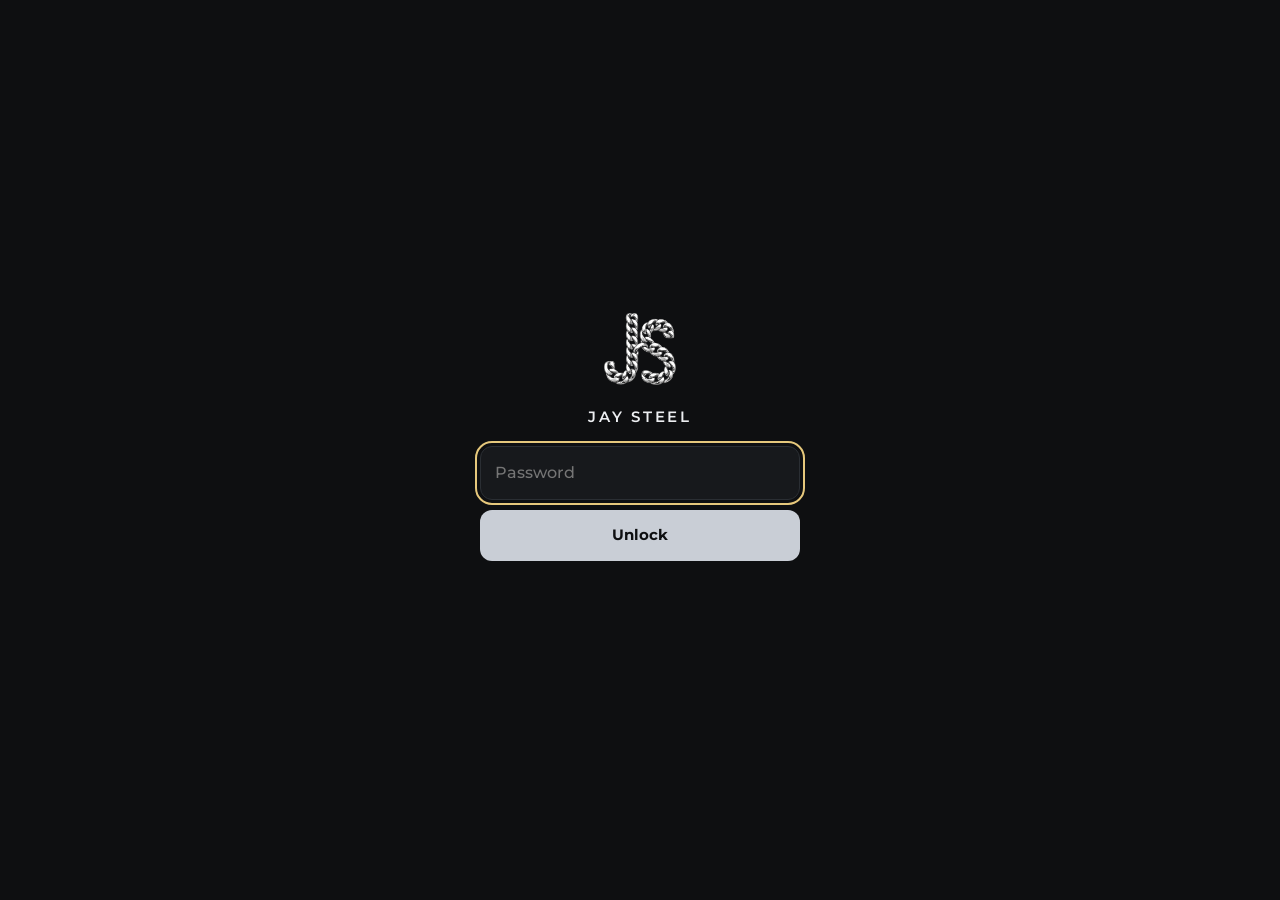
==== commit 1b6bd36a: "Modern colorful redesign: compact dashboard, Apple-like calendar, calendar sync, save/remove actions" ====
--- a/index.html
+++ b/index.html
@@ -22,7 +22,7 @@
 </script>
 <link rel="preload" href="assets/fonts/montserrat.woff2" as="font" type="font/woff2" crossorigin>
 <style>@font-face{font-family:"Montserrat";src:url("assets/fonts/montserrat.woff2") format("woff2");font-weight:100 900;font-display:swap}@font-face{font-family:"Cormorant Garamond";src:url("assets/fonts/cormorant.woff2") format("woff2");font-weight:300 700;font-display:swap}</style>
-<link rel="stylesheet" href="styles.css?v=25">
+<link rel="stylesheet" href="styles.css?v=26">
 </head>
 <body>
 <a class="skip" href="#app">Skip to content</a>
@@ -71,7 +71,7 @@
 <style>html.locked body>*:not(#gate){display:none!important}#gate{position:fixed;inset:0;display:flex;align-items:center;justify-content:center;background:#0E0F11;z-index:9999;font-family:Montserrat,system-ui,sans-serif}#gate form{width:min(320px,86vw);text-align:center;color:#ECEEF1}#gate img{width:72px;margin-bottom:14px;filter:grayscale(1) brightness(1.18)}#gate h1{font-size:15px;letter-spacing:.18em;margin:0 0 18px;font-weight:600}#gate input{width:100%;box-sizing:border-box;padding:14px;border-radius:12px;border:1px solid #2A2E33;background:#17191C;color:#ECEEF1;font-size:16px}#gate button{width:100%;margin-top:10px;padding:14px;border:0;border-radius:12px;background:#C9CED6;color:#0E0F11;font-weight:700;font-size:15px}#gate p{color:#E5675A;font-size:13px;min-height:18px;margin:8px 0 0}</style>
 <script>
 (function(){var H="162c8e48e83400fb9cac9947ab71ea63e5e27490040529ddae7283fda6991d64",K="jsl-auth",P2="jsl-pw2",d=document.documentElement;
-function load(){d.classList.remove("locked");var g=document.getElementById("gate");if(g)g.remove();var s=document.createElement("script");s.src="app.js?v=30";document.body.appendChild(s);if("serviceWorker"in navigator)navigator.serviceWorker.register("sw.js").catch(function(){});}
+function load(){d.classList.remove("locked");var g=document.getElementById("gate");if(g)g.remove();var s=document.createElement("script");s.src="app.js?v=31";document.body.appendChild(s);if("serviceWorker"in navigator)navigator.serviceWorker.register("sw.js").catch(function(){});}
 async function h(t){var b=await crypto.subtle.digest("SHA-256",new TextEncoder().encode(t));return Array.from(new Uint8Array(b)).map(function(x){return x.toString(16).padStart(2,"0")}).join("");}
 /* PBKDF2 (device salt) — the same derivation the app's encrypted files use. Existing logins keep
    working (the old token is still honoured); the slower check applies from the first typed login. */
--- a/styles.css
+++ b/styles.css
@@ -452,8 +452,7 @@
 @media (max-width:420px){.set-r{flex-wrap:wrap}.set-r .seg--set{width:100%}.seg--set button{flex:1}}
 
 /* ---------- light theme ---------- */
-[data-theme="light"]{color-scheme:light;
-  --bg:#EDEFF2;--bg-rgb:237 239 242;--bg-2:#E4E7EB;--card:#F8F9FA;--card-2:#F8F9FA;--raised:#ECEEF2;--line:#CFD4DC;--line-2:#C2C7D0;--glass:rgb(237 239 242 / .9);
+[data-theme="light"]{color-scheme:light;  --bg:#EDEFF2;--bg-rgb:237 239 242;--bg-2:#E4E7EB;--card:#F8F9FA;--card-2:#F8F9FA;--raised:#ECEEF2;--line:#CFD4DC;--line-2:#C2C7D0;--glass:rgb(237 239 242 / .9);
   --text:#22252B;--muted:#5A6270;--faint:#697280;
   --accent:#8A5E14;--accent-hi:#6E4A0E;--accent-rgb:138 94 20;--accent-ink:#6E4A0E;--on-accent:#FFF9E9;
   --ok:#1F8A54;--ok-rgb:31 138 84;--bad:#C0392B;--bad-rgb:192 57 43;--warn:#9A6200;--warn-rgb:154 98 0;
@@ -487,3 +486,85 @@
   .toast{bottom:30px}
 }
 @media (max-width:360px){.clock b{font-size:32px}.act{font-size:11.5px}.brand__word{font-size:9.5px;letter-spacing:.2em}}
+
+/* ============================================================
+   Midnight & Gold · v2 (Nov 10 2026) — colorful per-tab accents,
+   compact dashboard, Apple-style calendar, calendar sync, actions
+   ============================================================ */
+/* --- per-tab accent colors (dark) --- */
+body[data-tab="today"]{--tab-accent:#E6C87C}
+body[data-tab="list"]{--tab-accent:#4FD8C4}
+body[data-tab="opp"]{--tab-accent:#C09BF0}
+body[data-tab="map"]{--tab-accent:#6FB6E8}
+body[data-tab="cal"]{--tab-accent:#F06A6A}
+body[data-tab="money"]{--tab-accent:#58D39B}
+body[data-tab="products"]{--tab-accent:#F291B7}
+body[data-tab="settings"]{--tab-accent:#9FB4D8}
+body[data-tab="links"]{--tab-accent:#F0B45A}
+body[data-tab] .pagehead h1{position:relative;padding-bottom:9px}
+body[data-tab] .pagehead h1::after{content:"";position:absolute;left:0;bottom:0;width:46px;height:3px;border-radius:3px;background:var(--tab-accent)}
+[data-theme="light"] body[data-tab="list"]{--tab-accent:#0E8E7E}
+[data-theme="light"] body[data-tab="opp"]{--tab-accent:#7A48C9}
+[data-theme="light"] body[data-tab="map"]{--tab-accent:#1E6BB8}
+[data-theme="light"] body[data-tab="cal"]{--tab-accent:#D9342A}
+[data-theme="light"] body[data-tab="money"]{--tab-accent:#148A5C}
+[data-theme="light"] body[data-tab="products"]{--tab-accent:#C2217A}
+[data-theme="light"] body[data-tab="settings"]{--tab-accent:#4A6FA5}
+[data-theme="light"] body[data-tab="links"]{--tab-accent:#9A6908}
+
+/* --- dashboard: compact next-market strip + colorful quick grid --- */
+.next-strip{display:flex;align-items:center;gap:12px;padding:14px 14px;border-radius:var(--r);text-decoration:none;color:var(--text);
+  background:var(--card);border:1px solid var(--line-2);box-shadow:var(--shadow);margin-bottom:12px;min-height:72px}
+.next-strip__ic{width:44px;height:44px;border-radius:14px;display:grid;place-items:center;flex:none;color:var(--on-accent);
+  background:linear-gradient(160deg,var(--accent-hi),var(--accent))}
+.next-strip__t{flex:1;min-width:0}
+.next-strip__t b{display:block;font-size:15px;line-height:1.25;white-space:nowrap;overflow:hidden;text-overflow:ellipsis}
+.next-strip__t small{display:block;color:var(--muted);font-size:12px;margin-top:2px;white-space:nowrap;overflow:hidden;text-overflow:ellipsis}
+.next-strip__c{text-align:right;flex:none;display:flex;flex-direction:column;align-items:flex-end}
+.next-strip__c b{font-size:13px;font-weight:800;color:var(--tab-accent,var(--accent-ink))}
+.next-strip__c small{color:var(--muted);font-size:10.5px}
+.quick4{display:grid;grid-template-columns:repeat(4,1fr);gap:8px;margin-bottom:12px}
+.q4{--qc:#888;display:flex;flex-direction:column;align-items:center;gap:6px;padding:14px 4px;border-radius:16px;text-decoration:none;color:var(--text);
+  font-weight:700;font-size:12px;background:var(--card);border:1px solid var(--line-2);position:relative;overflow:hidden}
+.q4::before{content:"";position:absolute;left:0;top:0;bottom:0;width:4px;background:var(--qc)}
+.q4 svg{width:22px;height:22px;color:var(--qc)}
+.q4--list{--qc:#4FD8C4}.q4--opp{--qc:#C09BF0}.q4--map{--qc:#6FB6E8}.q4--cal{--qc:#F06A6A}
+.money-line{display:flex;align-items:center;justify-content:space-between;gap:12px}
+.money-line__t b{display:block;font-size:14.5px}.money-line__t small{display:block;color:var(--muted);font-size:12.5px;margin-top:2px}
+.money-line.late{background:rgb(var(--bad-rgb) / .08);border-color:rgb(var(--bad-rgb) / .45)}
+
+/* --- dashboard "needs you" chips get per-tab color --- */
+#hqbox .need--on{border-color:var(--tab-accent)}
+
+/* --- calendar: Apple-like + countdown strip --- */
+.cal-cta{display:flex;align-items:center;gap:12px;padding:12px 14px;border-radius:16px;text-decoration:none;color:var(--text);margin:0 0 12px;
+  background:var(--card);border:1px solid var(--line-2);box-shadow:var(--shadow)}
+.cal-cta__l{flex:1;min-width:0}
+.cal-cta__l small{display:block;font-size:10px;letter-spacing:.2em;text-transform:uppercase;color:var(--muted);font-weight:800}
+.cal-cta__l b{display:block;font-size:14.5px;white-space:nowrap;overflow:hidden;text-overflow:ellipsis}
+.cal-cta__c{flex:none;font-size:12px;font-weight:800;color:var(--bad);background:rgb(var(--bad-rgb) / .14);padding:4px 10px;border-radius:99px}
+.clock--sm{display:flex;gap:3px;margin:0}
+.clock--sm b{display:inline-grid;place-items:center;min-width:34px;height:34px;border-radius:10px;background:var(--raised);
+  border:1px solid var(--line-2);font-size:15px;font-weight:800;font-variant-numeric:tabular-nums;color:var(--text)}
+.day.today .num{background:var(--bad,#EC6B5F);color:var(--on-accent)}
+.day.today{border-color:rgb(var(--bad-rgb) / .4)}
+.cal-cta .chev{color:var(--muted)}
+
+/* --- settings: calendar sync + hidden manager --- */
+.syncbtns{display:grid;gap:8px;margin:4px 0 10px}
+.sync{display:grid;grid-template-columns:36px 1fr;grid-template-rows:auto auto;gap:0 12px;align-items:center;padding:12px 14px;
+  border-radius:14px;text-decoration:none;color:var(--text);border:1px solid var(--line-2);background:var(--card-2)}
+.sync span{font-size:22px;grid-row:1/-1}
+.sync b{font-size:14px}.sync small{grid-column:2;color:var(--muted);font-size:12px}
+.sync--apple{border-color:rgb(160 180 255 / .35)}
+.sync--google{border-color:rgb(108 190 110 / .35)}
+.sync--outlook{border-color:rgb(90 150 255 / .35)}
+.syncrow{display:flex;align-items:center;gap:8px;margin-top:2px}
+.syncrow code{flex:1;min-width:0;font-size:11px;color:var(--faint);overflow-wrap:anywhere;background:var(--raised);border:1px solid var(--line-2);padding:8px 10px;border-radius:10px}
+
+/* --- action buttons (Apply / Save / Remove / Hide) --- */
+.btn.icon{width:42px;min-width:42px;padding:0;flex:none;font-size:15px}
+.act--danger{color:var(--bad);border-color:rgb(var(--bad-rgb) / .5);background:rgb(var(--bad-rgb) / .08)}
+.toast--act{display:flex;align-items:center;gap:12px;background:var(--text);color:var(--bg)}
+.toast__act{border:0;background:none;color:var(--bad);font-weight:800;font-size:13px;cursor:pointer;padding:6px 4px;text-transform:uppercase;letter-spacing:.06em}
+.map-refresh{border-color:rgb(var(--accent-rgb) / .5);color:var(--accent-ink);background:rgb(var(--accent-rgb) / .1)}
